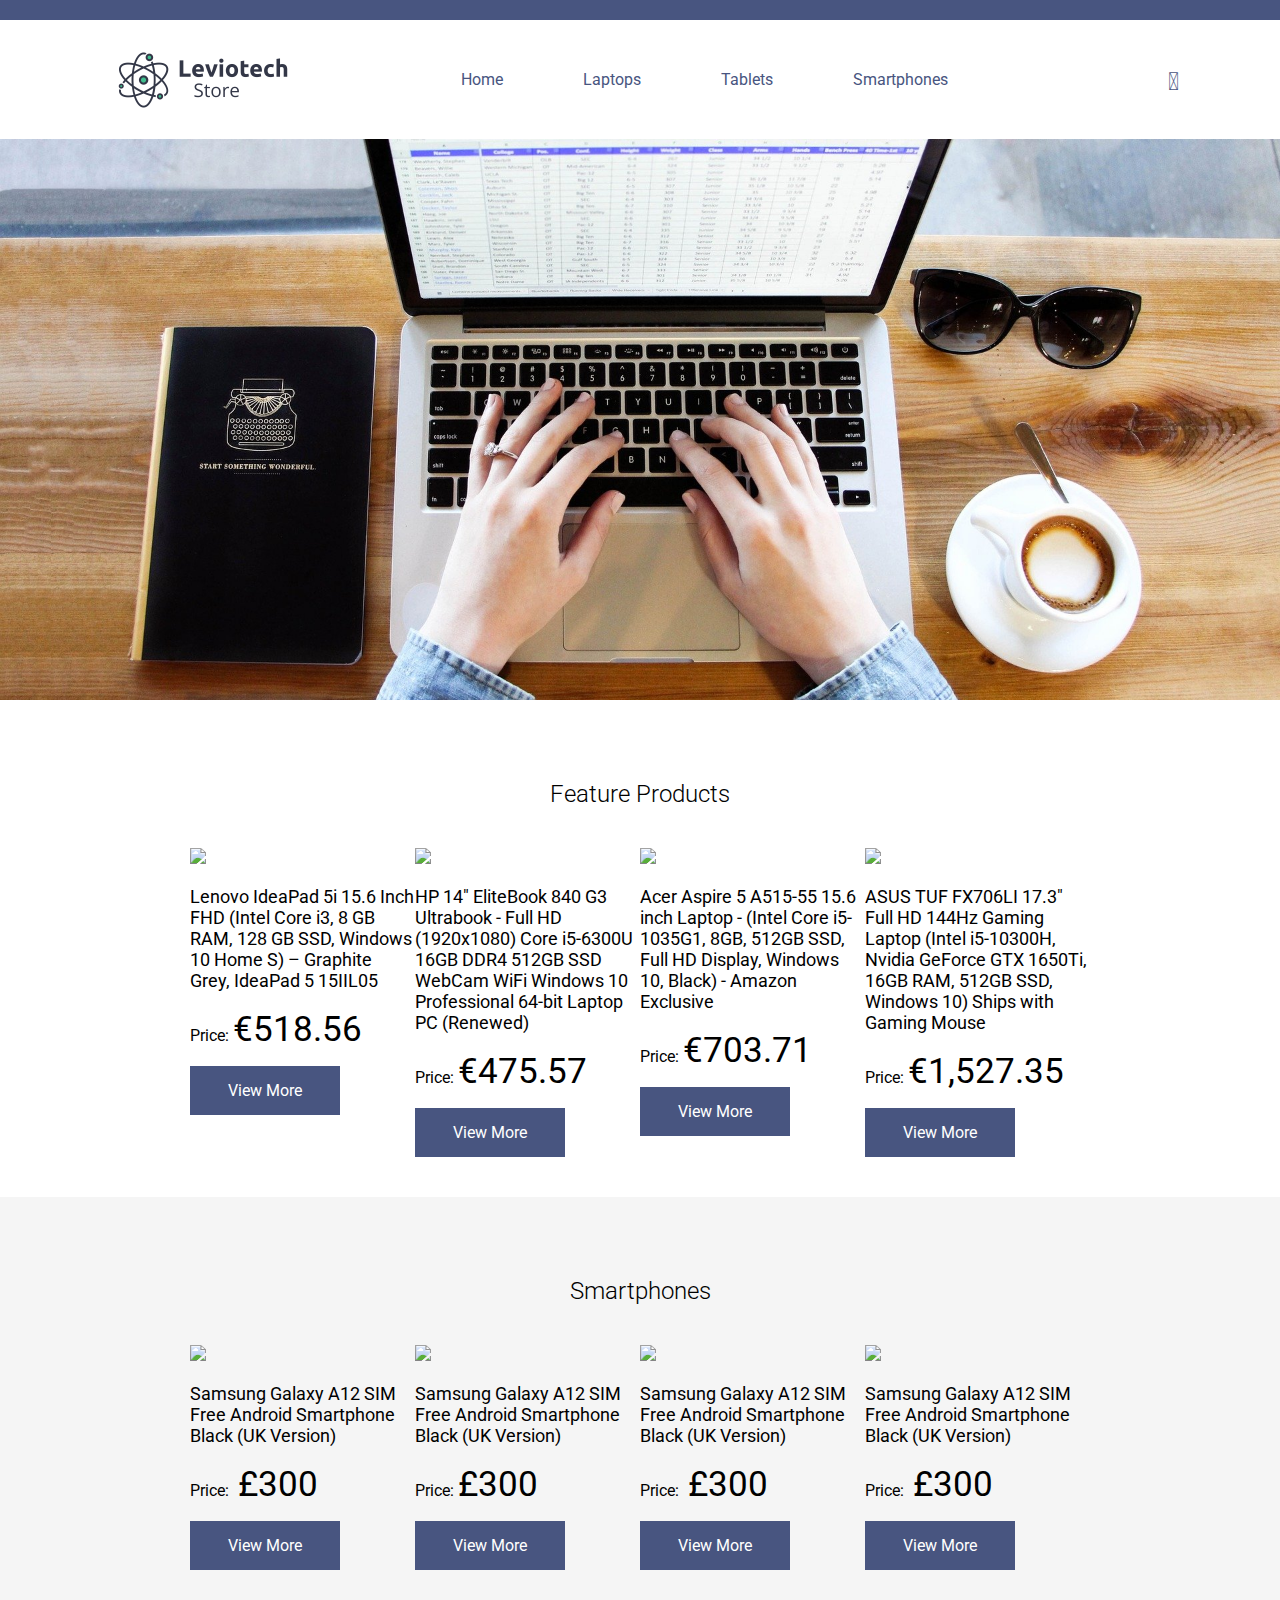
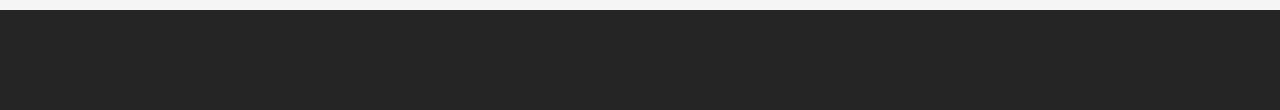
==== index.html @ fbd09bbf "mobile&tablets" ====
<!DOCTYPE html>
<html lang="en">
<head>
    <meta charset="UTF-8">
    <meta http-equiv="X-UA-Compatible" content="IE=edge">
    <meta name="viewport" content="width=device-width, initial-scale=1.0">
    <title>Leviotech Store</title>
    <link rel="stylesheet" href="./assets/css/app.css">
    <link rel="preconnect" href="https://fonts.googleapis.com">
<link rel="preconnect" href="https://fonts.gstatic.com" crossorigin>
<link href="https://fonts.googleapis.com/css2?family=Roboto:ital,wght@0,400;0,700;1,100&display=swap" rel="stylesheet">
<script src="https://kit.fontawesome.com/5a00dc9b71.js" crossorigin="anonymous"></script>

</head>
<body>
    <header>
        <div class="top-bar">

        </div>

        <nav>
            <img src="./assets/imgs/logo.png" alt="">
            <ul class="menu">
                <li><a href="">Home</a></li>
                <li><a href="">Laptops</a></li>
                <li><a href="">Tablets</a></li>
                <li><a href="">Smartphones</a></li>
            </ul>
            <i class="fas fa-cart-plus"></i>
        </nav>

    </header>
    
    <div class="cover-img">

    </div>

    <main>
                                                                                                                                                                                                                                                                                                                                                                                                                                                                                                                                                                                                                                                                                                                                                                                                                                                                                                                                                                                                                                                                                                                                                                                                                                                                                                                                                                                                                                                                                                                                                                                                                                                                                                                                                                                                                                                                                                                                                                                                                                                                                                                                                                                                                                                                                                                                                                                                                                                                                                                                                                                                                                                                                                                                                                                                                                                                                                                                                                                                                                                                                                                                                                                                                                                                                                                                                                                                                                                                                                                                                                                                                                                                                                                                                                                                                                                                                                                                                                                                                                                             
        <section id="feature-products">
            <!-- feature -->
            <h2>Feature Products</h2>
            <div class="products">
                <article class="product">
                    <a href="https://www.amazon.co.uk/Lenovo-IdeaPad-15IIL05-81YK004XUK-i3-1005G1/dp/B088H9DZZX?dchild=1&qid=1635424530&qsid=257-6394743-3891418&refinements=p_n_feature_fifteen_browse-bin%3A8322529031%2Cp_36%3A9708208031%2Cp_89%3ALenovo&rnid=1632651031&s=computers&sr=1-1&sres=B088H9DZZX%2CB08BJC8H66%2CB08N4KXFX7%2CB07DKXHY4V%2CB097TVF7C4%2CB00XW3CNVG%2CB00C9UTNB6%2CB097Q4SGXG%2CB08KWDB1G1%2CB089T6HDQT%2CB088WXTGPV%2CB08BX3JK97%2CB08BRKWQRT%2CB00J2VMXYO%2CB00HUO9HDU%2CB00FSBF71I%2CB00DPERVP0%2CB00CA10JTE%2CB009RGBL1U%2CB009RGBKY8&linkCode=li3&tag=leviotech02-21&linkId=3e8822bf3ef523f28e78a5d23b41347a&language=en_GB&ref_=as_li_ss_il" target="_blank"><img border="0" src="//ws-eu.amazon-adsystem.com/widgets/q?_encoding=UTF8&ASIN=B088H9DZZX&Format=_SL250_&ID=AsinImage&MarketPlace=GB&ServiceVersion=20070822&WS=1&tag=leviotech02-21&language=en_GB" ></a><img src="https://ir-uk.amazon-adsystem.com/e/ir?t=leviotech02-21&language=en_GB&l=li3&o=2&a=B088H9DZZX" width="1" height="1" border="0" alt="" style="border:none !important; margin:0px !important;" />
                    <p class="descr">Lenovo IdeaPad 5i 15.6 Inch FHD (Intel Core i3, 8 GB RAM, 128 GB SSD, Windows 10 Home S) – Graphite Grey, IdeaPad 5 15IIL05</p>
                    <p class="price"> Price: <span>€518.56</span> </p>
                    <a class="btn" href="https://amzn.to/31bTlMz">View More</a>
                </article>
                <article class="product">
                    <a href="https://www.amazon.co.uk/HP-EliteBook-840-G3-Ultrabook/dp/B08DK22VF9?dchild=1&qid=1635426107&refinements=p_n_feature_fifteen_browse-bin%3A8322530031&rnid=8322509031&s=computers&sr=1-26&th=1&linkCode=li3&tag=leviotech02-21&linkId=6b912c2fdcb83c2eff46b3ab0db4214e&language=en_GB&ref_=as_li_ss_il" target="_blank"><img border="0" src="//ws-eu.amazon-adsystem.com/widgets/q?_encoding=UTF8&ASIN=B08DK22VF9&Format=_SL250_&ID=AsinImage&MarketPlace=GB&ServiceVersion=20070822&WS=1&tag=leviotech02-21&language=en_GB" ></a><img src="https://ir-uk.amazon-adsystem.com/e/ir?t=leviotech02-21&language=en_GB&l=li3&o=2&a=B08DK22VF9" width="1" height="1" border="0" alt="" style="border:none !important; margin:0px !important;" />
                    <p class="descr">HP 14" EliteBook 840 G3 Ultrabook - Full HD (1920x1080) Core i5-6300U 16GB DDR4 512GB SSD WebCam WiFi Windows 10 Professional 64-bit Laptop PC (Renewed)</p>
                    <p class="price"> Price: <span>€475.57</span> </p>
                    <a class="btn" href="https://amzn.to/3BzCik9">View More</a>
                </article>
                <article class="product">
                    <a href="https://www.amazon.co.uk/Acer-Aspire-A515-55-15-6-Laptop/dp/B097F477YF?dchild=1&qid=1635426629&qsid=257-6394743-3891418&refinements=p_n_feature_fifteen_browse-bin%3A8322530031%2Cp_89%3AAcer&rnid=1632651031&s=computers&sr=1-1&sres=B097F477YF%2CB08NCFJPFQ%2CB08WQ2FP1Y%2CB097F51Z7B%2CB08ND412C6%2CB08NCKXFRY%2CB08NCVJ3GW%2CB08WPK5VHG%2CB097F3J6TQ%2CB097F4PVT6%2CB097F54FFJ%2CB082R8HRGB%2CB089BJZ8T4%2CB089BH3J5R%2CB08NCM4GP9%2CB08NCKYDSR%2CB097F3H7DJ%2CB089BPTN87%2CB089BN7HVW%2CB07S49JZXR&th=1&linkCode=li3&tag=leviotech02-21&linkId=cb046149440493c671485262fe43f989&language=en_GB&ref_=as_li_ss_il" target="_blank"><img border="0" src="//ws-eu.amazon-adsystem.com/widgets/q?_encoding=UTF8&ASIN=B097F477YF&Format=_SL250_&ID=AsinImage&MarketPlace=GB&ServiceVersion=20070822&WS=1&tag=leviotech02-21&language=en_GB" ></a><img src="https://ir-uk.amazon-adsystem.com/e/ir?t=leviotech02-21&language=en_GB&l=li3&o=2&a=B097F477YF" width="1" height="1" border="0" alt="" style="border:none !important; margin:0px !important;" />
                    <p class="descr">Acer Aspire 5 A515-55 15.6 inch Laptop - (Intel Core i5-1035G1, 8GB, 512GB SSD, Full HD Display, Windows 10, Black) - Amazon Exclusive</p>
                    <p class="price">Price: <span>€703.71</span> </p>
                    <a class="btn" href="https://amzn.to/3nBc63l">View More</a>
                </article>
                <article class="product">
                    <a href="https://www.amazon.co.uk/ASUS-FX706LI-i5-10300H-GeForce-Windows/dp/B09CL95WPX?dchild=1&qid=1635427605&qsid=257-6394743-3891418&refinements=p_89%3AASUS%2Cp_n_feature_fifteen_browse-bin%3A8322530031&rnid=8322509031&s=computers&sr=1-5&sres=B08HRXY2T2%2CB07S1XTLB5%2CB08C55RKS2%2CB08BX9XPKS%2CB09CL95WPX%2CB086QZSLDH%2CB08CVTLY1L%2CB07TZSJHL1%2CB08CNMQ1C9%2CB087M2NH2J%2CB08CRC1RVG%2CB08M3MV183%2CB07XC23Z9S%2CB08LQN62TB%2CB089LNKQ6G%2CB0989Y2GY2%2CB096MP288C%2CB096MT8N2Q%2CB086TC8GN7%2CB005XGZ17I&th=1&linkCode=li3&tag=leviotech02-21&linkId=8ad304b44efb95915a6413edc2cd5e54&language=en_GB&ref_=as_li_ss_il" target="_blank"><img border="0" src="//ws-eu.amazon-adsystem.com/widgets/q?_encoding=UTF8&ASIN=B09CL95WPX&Format=_SL250_&ID=AsinImage&MarketPlace=GB&ServiceVersion=20070822&WS=1&tag=leviotech02-21&language=en_GB" ></a><img src="https://ir-uk.amazon-adsystem.com/e/ir?t=leviotech02-21&language=en_GB&l=li3&o=2&a=B09CL95WPX" width="1" height="1" border="0" alt="" style="border:none !important; margin:0px !important;" />
                    <p class="descr">ASUS TUF FX706LI 17.3" Full HD 144Hz Gaming Laptop (Intel i5-10300H, Nvidia GeForce GTX 1650Ti, 16GB RAM, 512GB SSD, Windows 10) Ships with Gaming Mouse</p>
                    <p class="price"> Price: <span>€1,527.35</span> </p>
                    <a class="btn" href="https://amzn.to/3blW5bQ">View More</a>
                </article>
            </div>
            <!-- <a class="view-more" href="">View All</a> -->
        </section>

        <section id="deals">
            <h2>Smartphones</h2>
            <div class="products">
                <div class="product">                
                    <a href="https://www.amazon.co.uk/Samsung-Galaxy-Android-Smartphone-Version/dp/B08QVFKT1R?dchild=1&qid=1635411475&qsid=257-6394743-3891418&refinements=p_89%3ASamsung&rnid=1632651031&s=telephone&sr=1-1&sres=B08QVFKT1R%2CB08SMS5WMZ%2CB0984V4GCQ%2CB08QNCPQR5%2CB097NGJH9L%2CB08Q8JXS17%2CB08QNG1KN5%2CB08Q8KKQ6H%2CB0987D4B3S%2CB08Q8HBN9S%2CB08BVYL45S%2CB08TF7VKR1%2CB0987CXSZZ%2CB08TCF4VQN%2CB08TCDK8Y2%2CB09844PRNC%2CB097NK6KP4%2CB095X9DGJ5%2CB08PPTGF2H%2CB08TCGQJSK&th=1&linkCode=li3&tag=leviotech02-21&linkId=fd56569fd3249310f31049b619dfaeb8&language=en_GB&ref_=as_li_ss_il" target="_blank"><img border="0" src="//ws-eu.amazon-adsystem.com/widgets/q?_encoding=UTF8&ASIN=B08QVFKT1R&Format=_SL250_&ID=AsinImage&MarketPlace=GB&ServiceVersion=20070822&WS=1&tag=leviotech02-21&language=en_GB" ></a><img src="https://ir-uk.amazon-adsystem.com/e/ir?t=leviotech02-21&language=en_GB&l=li3&o=2&a=B08QVFKT1R" width="1" height="1" border="0" alt="" style="border:none !important; margin:0px !important;" />
                    <p class="descr">Samsung Galaxy A12 SIM Free Android Smartphone Black (UK Version)</p>
                    <p class="price"> Price:<span> £300</span> </p>
                    <a class="btn" href="https://amzn.to/3w5HY4h">View More</a>
                </div>

                <div class="product">                
                    <a href="https://www.amazon.co.uk/Samsung-Galaxy-Android-Smartphone-Version/dp/B08QVFKT1R?dchild=1&qid=1635411475&qsid=257-6394743-3891418&refinements=p_89%3ASamsung&rnid=1632651031&s=telephone&sr=1-1&sres=B08QVFKT1R%2CB08SMS5WMZ%2CB0984V4GCQ%2CB08QNCPQR5%2CB097NGJH9L%2CB08Q8JXS17%2CB08QNG1KN5%2CB08Q8KKQ6H%2CB0987D4B3S%2CB08Q8HBN9S%2CB08BVYL45S%2CB08TF7VKR1%2CB0987CXSZZ%2CB08TCF4VQN%2CB08TCDK8Y2%2CB09844PRNC%2CB097NK6KP4%2CB095X9DGJ5%2CB08PPTGF2H%2CB08TCGQJSK&th=1&linkCode=li3&tag=leviotech02-21&linkId=fd56569fd3249310f31049b619dfaeb8&language=en_GB&ref_=as_li_ss_il" target="_blank"><img border="0" src="//ws-eu.amazon-adsystem.com/widgets/q?_encoding=UTF8&ASIN=B08QVFKT1R&Format=_SL250_&ID=AsinImage&MarketPlace=GB&ServiceVersion=20070822&WS=1&tag=leviotech02-21&language=en_GB" ></a><img src="https://ir-uk.amazon-adsystem.com/e/ir?t=leviotech02-21&language=en_GB&l=li3&o=2&a=B08QVFKT1R" width="1" height="1" border="0" alt="" style="border:none !important; margin:0px !important;" />
                    <p class="descr">Samsung Galaxy A12 SIM Free Android Smartphone Black (UK Version)</p>
                    <p class="price"> Price: <span> £300</span> </p>
                    <a  class="btn"href="https://amzn.to/3w5HY4h">View More</a>
                </div>

                <div class="product">                
                    <a href="https://www.amazon.co.uk/Samsung-Galaxy-Android-Smartphone-Version/dp/B08QVFKT1R?dchild=1&qid=1635411475&qsid=257-6394743-3891418&refinements=p_89%3ASamsung&rnid=1632651031&s=telephone&sr=1-1&sres=B08QVFKT1R%2CB08SMS5WMZ%2CB0984V4GCQ%2CB08QNCPQR5%2CB097NGJH9L%2CB08Q8JXS17%2CB08QNG1KN5%2CB08Q8KKQ6H%2CB0987D4B3S%2CB08Q8HBN9S%2CB08BVYL45S%2CB08TF7VKR1%2CB0987CXSZZ%2CB08TCF4VQN%2CB08TCDK8Y2%2CB09844PRNC%2CB097NK6KP4%2CB095X9DGJ5%2CB08PPTGF2H%2CB08TCGQJSK&th=1&linkCode=li3&tag=leviotech02-21&linkId=fd56569fd3249310f31049b619dfaeb8&language=en_GB&ref_=as_li_ss_il" target="_blank"><img border="0" src="//ws-eu.amazon-adsystem.com/widgets/q?_encoding=UTF8&ASIN=B08QVFKT1R&Format=_SL250_&ID=AsinImage&MarketPlace=GB&ServiceVersion=20070822&WS=1&tag=leviotech02-21&language=en_GB" ></a><img src="https://ir-uk.amazon-adsystem.com/e/ir?t=leviotech02-21&language=en_GB&l=li3&o=2&a=B08QVFKT1R" width="1" height="1" border="0" alt="" style="border:none !important; margin:0px !important;" />
                    <p class="descr">Samsung Galaxy A12 SIM Free Android Smartphone Black (UK Version)</p>
                    <p class="price">Price:<span> £300</span> </p>
                    <a class="btn" href="https://amzn.to/3w5HY4h">View More</a>
                </div>

                <div class="product">                
                    <a href="https://www.amazon.co.uk/Samsung-Galaxy-Android-Smartphone-Version/dp/B08QVFKT1R?dchild=1&qid=1635411475&qsid=257-6394743-3891418&refinements=p_89%3ASamsung&rnid=1632651031&s=telephone&sr=1-1&sres=B08QVFKT1R%2CB08SMS5WMZ%2CB0984V4GCQ%2CB08QNCPQR5%2CB097NGJH9L%2CB08Q8JXS17%2CB08QNG1KN5%2CB08Q8KKQ6H%2CB0987D4B3S%2CB08Q8HBN9S%2CB08BVYL45S%2CB08TF7VKR1%2CB0987CXSZZ%2CB08TCF4VQN%2CB08TCDK8Y2%2CB09844PRNC%2CB097NK6KP4%2CB095X9DGJ5%2CB08PPTGF2H%2CB08TCGQJSK&th=1&linkCode=li3&tag=leviotech02-21&linkId=fd56569fd3249310f31049b619dfaeb8&language=en_GB&ref_=as_li_ss_il" target="_blank"><img border="0" src="//ws-eu.amazon-adsystem.com/widgets/q?_encoding=UTF8&ASIN=B08QVFKT1R&Format=_SL250_&ID=AsinImage&MarketPlace=GB&ServiceVersion=20070822&WS=1&tag=leviotech02-21&language=en_GB" ></a><img src="https://ir-uk.amazon-adsystem.com/e/ir?t=leviotech02-21&language=en_GB&l=li3&o=2&a=B08QVFKT1R" width="1" height="1" border="0" alt="" style="border:none !important; margin:0px !important;" />
                    <p class="descr">Samsung Galaxy A12 SIM Free Android Smartphone Black (UK Version)</p>
                    <p class="price">Price:<span> £300</span> </p>
                    <a class="btn" href="https://amzn.to/3w5HY4h">View More</a>
                </div>
            </div>
            
        </section>
          
    </main>

    <footer>

    </footer>
    
</body>
</html>
---- assets/css/app.css ----
* {
  box-sizing: border-box; }

body,
html {
  padding: 0;
  margin: 0;
  font-family: "Roboto", sans-serif; }

header {
  position: fixed;
  background-color: white;
  width: 100%;
  z-index: 1; }

section {
  padding: 40px; }

.top-bar {
  height: 20px;
  background-color: #485580; }

nav {
  display: flex; }
  nav img {
    padding: 30px 0 30px 100px; }

nav .menu {
  display: flex;
  margin-top: 50px;
  width: 60%;
  justify-content: center; }
  nav .menu li {
    list-style: none; }
  nav .menu li a {
    padding: 10px;
    text-decoration: none;
    text-align: center;
    margin: 30px;
    color: #485580; }

.fa-cart-plus:before {
  content: "\f217";
  font-size: 25px;
  position: relative;
  top: 47px;
  left: 100px;
  color: #485580; }

footer {
  background-color: #252525;
  height: 100px; }

.cover-img {
  background-image: url(../imgs/cover.jpg);
  height: 700px;
  background-size: cover;
  background-repeat: no-repeat; }

main {
  width: 100% !important; }
  main h2 {
    font-weight: 300;
    text-align: center;
    padding: 20px; }
  main .products {
    display: flex;
    justify-content: space-between;
    width: 75%;
    margin: 0 auto; }
    main .products .product {
      width: 300px; }
      main .products .product .descr {
        font-size: large; }
      main .products .product .price span {
        font-size: 35px; }
    main .products .btn {
      background-color: #485580;
      color: white;
      padding: 15px;
      width: 150px;
      display: inline-block;
      text-align: center;
      text-decoration: none; }
  main #feature-products h2 {
    text-align: center; }
  main #deals {
    background-color: whitesmoke; }

/*# sourceMappingURL=app.css.map */
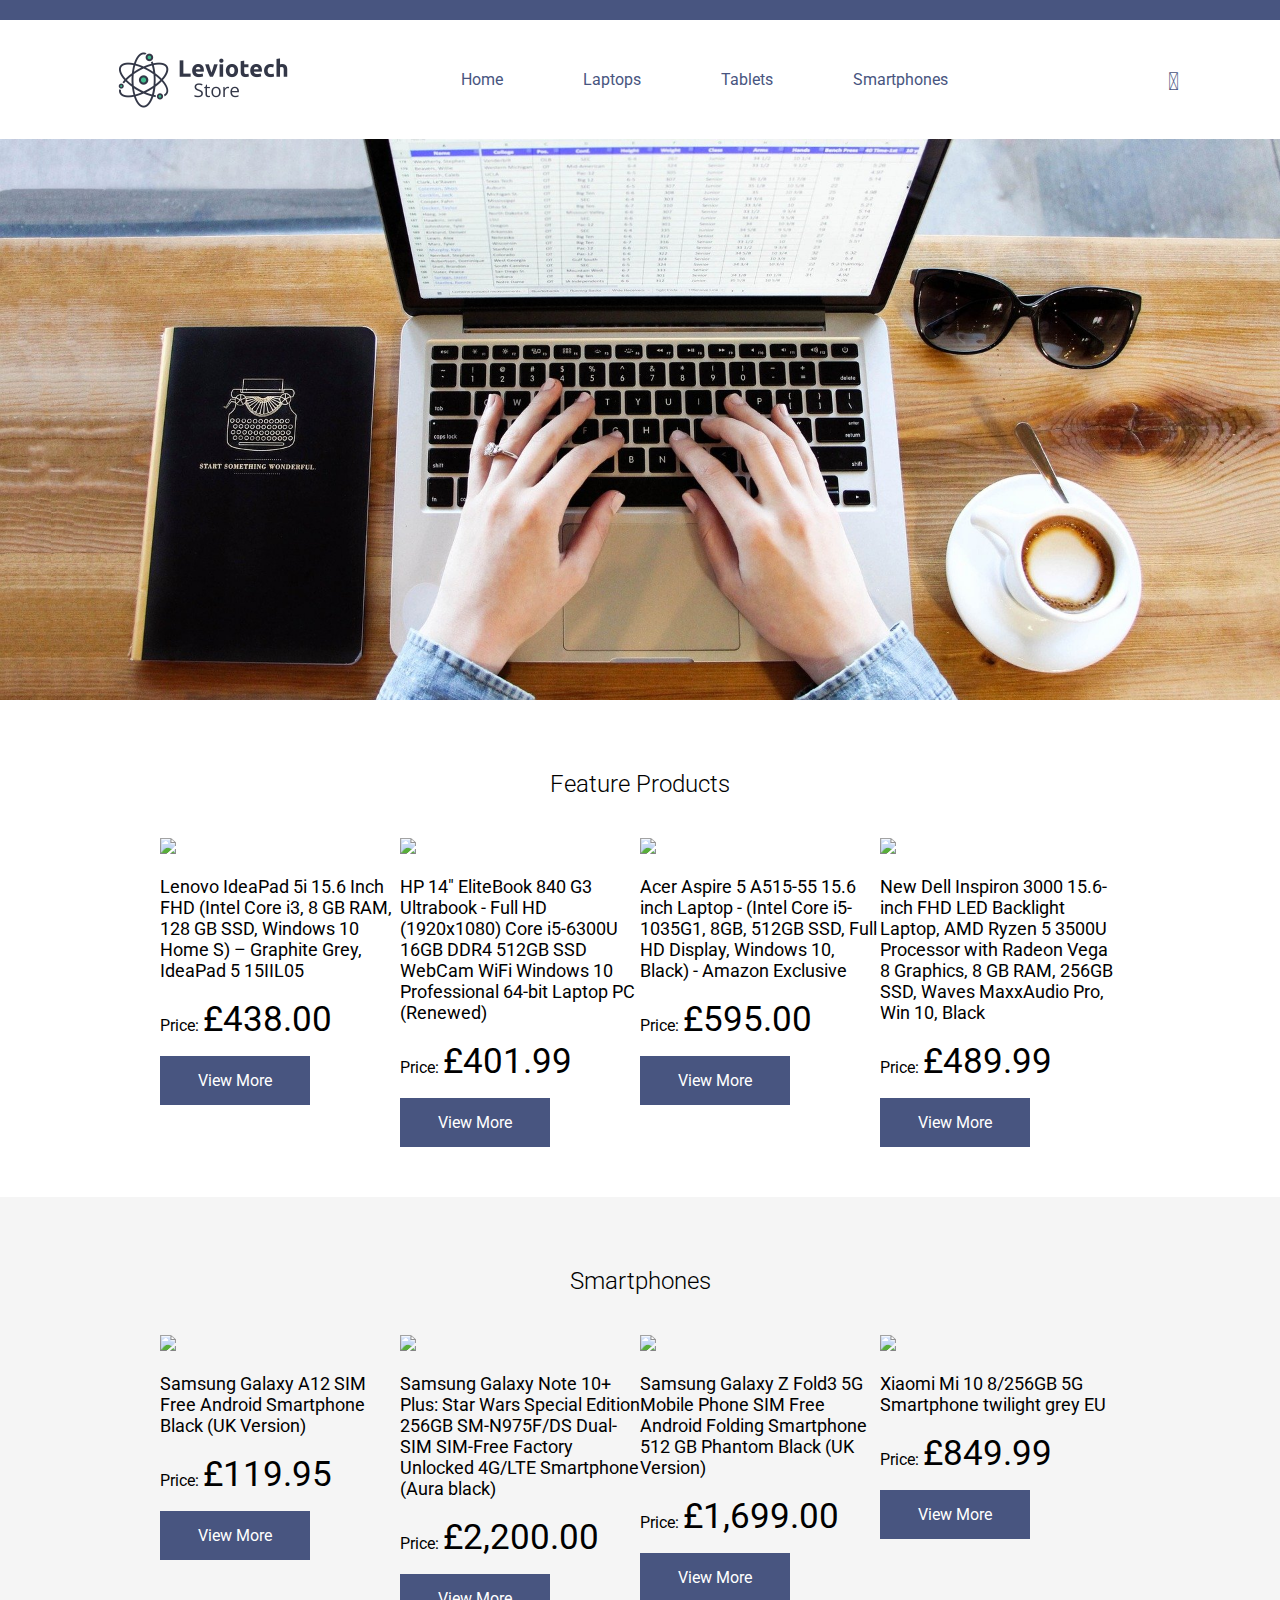
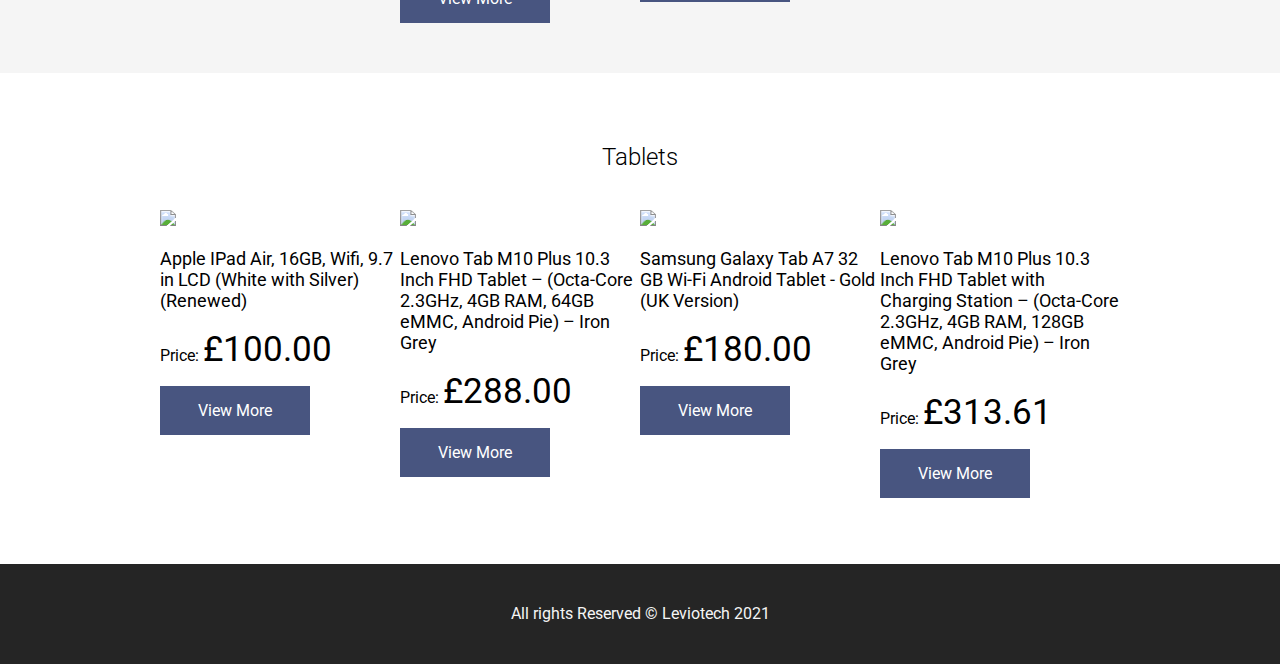
==== commit 9ad7f36f: "homepage" ====
--- a/index.html
+++ b/index.html
@@ -44,60 +44,94 @@
                 <article class="product">
                     <a href="https://www.amazon.co.uk/Lenovo-IdeaPad-15IIL05-81YK004XUK-i3-1005G1/dp/B088H9DZZX?dchild=1&qid=1635424530&qsid=257-6394743-3891418&refinements=p_n_feature_fifteen_browse-bin%3A8322529031%2Cp_36%3A9708208031%2Cp_89%3ALenovo&rnid=1632651031&s=computers&sr=1-1&sres=B088H9DZZX%2CB08BJC8H66%2CB08N4KXFX7%2CB07DKXHY4V%2CB097TVF7C4%2CB00XW3CNVG%2CB00C9UTNB6%2CB097Q4SGXG%2CB08KWDB1G1%2CB089T6HDQT%2CB088WXTGPV%2CB08BX3JK97%2CB08BRKWQRT%2CB00J2VMXYO%2CB00HUO9HDU%2CB00FSBF71I%2CB00DPERVP0%2CB00CA10JTE%2CB009RGBL1U%2CB009RGBKY8&linkCode=li3&tag=leviotech02-21&linkId=3e8822bf3ef523f28e78a5d23b41347a&language=en_GB&ref_=as_li_ss_il" target="_blank"><img border="0" src="//ws-eu.amazon-adsystem.com/widgets/q?_encoding=UTF8&ASIN=B088H9DZZX&Format=_SL250_&ID=AsinImage&MarketPlace=GB&ServiceVersion=20070822&WS=1&tag=leviotech02-21&language=en_GB" ></a><img src="https://ir-uk.amazon-adsystem.com/e/ir?t=leviotech02-21&language=en_GB&l=li3&o=2&a=B088H9DZZX" width="1" height="1" border="0" alt="" style="border:none !important; margin:0px !important;" />
                     <p class="descr">Lenovo IdeaPad 5i 15.6 Inch FHD (Intel Core i3, 8 GB RAM, 128 GB SSD, Windows 10 Home S) – Graphite Grey, IdeaPad 5 15IIL05</p>
-                    <p class="price"> Price: <span>€518.56</span> </p>
+                    <p class="price"> Price: <span>£438.00</span> </p>
                     <a class="btn" href="https://amzn.to/31bTlMz">View More</a>
                 </article>
                 <article class="product">
                     <a href="https://www.amazon.co.uk/HP-EliteBook-840-G3-Ultrabook/dp/B08DK22VF9?dchild=1&qid=1635426107&refinements=p_n_feature_fifteen_browse-bin%3A8322530031&rnid=8322509031&s=computers&sr=1-26&th=1&linkCode=li3&tag=leviotech02-21&linkId=6b912c2fdcb83c2eff46b3ab0db4214e&language=en_GB&ref_=as_li_ss_il" target="_blank"><img border="0" src="//ws-eu.amazon-adsystem.com/widgets/q?_encoding=UTF8&ASIN=B08DK22VF9&Format=_SL250_&ID=AsinImage&MarketPlace=GB&ServiceVersion=20070822&WS=1&tag=leviotech02-21&language=en_GB" ></a><img src="https://ir-uk.amazon-adsystem.com/e/ir?t=leviotech02-21&language=en_GB&l=li3&o=2&a=B08DK22VF9" width="1" height="1" border="0" alt="" style="border:none !important; margin:0px !important;" />
                     <p class="descr">HP 14" EliteBook 840 G3 Ultrabook - Full HD (1920x1080) Core i5-6300U 16GB DDR4 512GB SSD WebCam WiFi Windows 10 Professional 64-bit Laptop PC (Renewed)</p>
-                    <p class="price"> Price: <span>€475.57</span> </p>
+                    <p class="price"> Price: <span>£401.99</span> </p>
                     <a class="btn" href="https://amzn.to/3BzCik9">View More</a>
                 </article>
                 <article class="product">
                     <a href="https://www.amazon.co.uk/Acer-Aspire-A515-55-15-6-Laptop/dp/B097F477YF?dchild=1&qid=1635426629&qsid=257-6394743-3891418&refinements=p_n_feature_fifteen_browse-bin%3A8322530031%2Cp_89%3AAcer&rnid=1632651031&s=computers&sr=1-1&sres=B097F477YF%2CB08NCFJPFQ%2CB08WQ2FP1Y%2CB097F51Z7B%2CB08ND412C6%2CB08NCKXFRY%2CB08NCVJ3GW%2CB08WPK5VHG%2CB097F3J6TQ%2CB097F4PVT6%2CB097F54FFJ%2CB082R8HRGB%2CB089BJZ8T4%2CB089BH3J5R%2CB08NCM4GP9%2CB08NCKYDSR%2CB097F3H7DJ%2CB089BPTN87%2CB089BN7HVW%2CB07S49JZXR&th=1&linkCode=li3&tag=leviotech02-21&linkId=cb046149440493c671485262fe43f989&language=en_GB&ref_=as_li_ss_il" target="_blank"><img border="0" src="//ws-eu.amazon-adsystem.com/widgets/q?_encoding=UTF8&ASIN=B097F477YF&Format=_SL250_&ID=AsinImage&MarketPlace=GB&ServiceVersion=20070822&WS=1&tag=leviotech02-21&language=en_GB" ></a><img src="https://ir-uk.amazon-adsystem.com/e/ir?t=leviotech02-21&language=en_GB&l=li3&o=2&a=B097F477YF" width="1" height="1" border="0" alt="" style="border:none !important; margin:0px !important;" />
                     <p class="descr">Acer Aspire 5 A515-55 15.6 inch Laptop - (Intel Core i5-1035G1, 8GB, 512GB SSD, Full HD Display, Windows 10, Black) - Amazon Exclusive</p>
-                    <p class="price">Price: <span>€703.71</span> </p>
+                    <p class="price">Price: <span>£595.00</span> </p>
                     <a class="btn" href="https://amzn.to/3nBc63l">View More</a>
                 </article>
                 <article class="product">
-                    <a href="https://www.amazon.co.uk/ASUS-FX706LI-i5-10300H-GeForce-Windows/dp/B09CL95WPX?dchild=1&qid=1635427605&qsid=257-6394743-3891418&refinements=p_89%3AASUS%2Cp_n_feature_fifteen_browse-bin%3A8322530031&rnid=8322509031&s=computers&sr=1-5&sres=B08HRXY2T2%2CB07S1XTLB5%2CB08C55RKS2%2CB08BX9XPKS%2CB09CL95WPX%2CB086QZSLDH%2CB08CVTLY1L%2CB07TZSJHL1%2CB08CNMQ1C9%2CB087M2NH2J%2CB08CRC1RVG%2CB08M3MV183%2CB07XC23Z9S%2CB08LQN62TB%2CB089LNKQ6G%2CB0989Y2GY2%2CB096MP288C%2CB096MT8N2Q%2CB086TC8GN7%2CB005XGZ17I&th=1&linkCode=li3&tag=leviotech02-21&linkId=8ad304b44efb95915a6413edc2cd5e54&language=en_GB&ref_=as_li_ss_il" target="_blank"><img border="0" src="//ws-eu.amazon-adsystem.com/widgets/q?_encoding=UTF8&ASIN=B09CL95WPX&Format=_SL250_&ID=AsinImage&MarketPlace=GB&ServiceVersion=20070822&WS=1&tag=leviotech02-21&language=en_GB" ></a><img src="https://ir-uk.amazon-adsystem.com/e/ir?t=leviotech02-21&language=en_GB&l=li3&o=2&a=B09CL95WPX" width="1" height="1" border="0" alt="" style="border:none !important; margin:0px !important;" />
-                    <p class="descr">ASUS TUF FX706LI 17.3" Full HD 144Hz Gaming Laptop (Intel i5-10300H, Nvidia GeForce GTX 1650Ti, 16GB RAM, 512GB SSD, Windows 10) Ships with Gaming Mouse</p>
-                    <p class="price"> Price: <span>€1,527.35</span> </p>
-                    <a class="btn" href="https://amzn.to/3blW5bQ">View More</a>
+                    <a href="https://www.amazon.co.uk/Dell-Inspiron-15-6-inch-Backlight-Processor/dp/B08NQ1VX6Z?dchild=1&pd_rd_r=c003c40c-f575-4c1a-a524-27c1e2746652&pd_rd_w=8Hytw&pd_rd_wg=zTTKI&pf_rd_p=6148cfef-4466-4d6b-bb0d-b7c594ccc8b6&pf_rd_r=4VWVGX1EE9XZBVC4SH1G&qid=1635596470&qsid=259-1157246-2057669&refinements=p_n_style_browse-bin%3A182753031&rnid=419152031&s=computers&sr=1-3&sres=B08XB51Q9Z%2CB08CKXSM6J%2CB08NQ1VX6Z%2CB096MM9KZ6%2CB08Q3XHP3M%2CB08BWWG5F4%2CB08XBRD4C2%2CB07MVWCJLH%2CB0983J8R59%2CB08XQPHW54%2CB08CKY75YX%2CB08Q3X3W3P%2CB08CNCRGPX%2CB08R8VLBJ8%2CB08CR4MLGG%2CB08PMNSXR1%2CB08Q3SZWVF%2CB097F477YF%2CB096KWL9QC%2CB0983KFCMB&linkCode=li3&tag=leviotech02-21&linkId=d72560d1c7b4e00e3d672776adcf848a&language=en_GB&ref_=as_li_ss_il" target="_blank"><img border="0" src="//ws-eu.amazon-adsystem.com/widgets/q?_encoding=UTF8&ASIN=B08NQ1VX6Z&Format=_SL250_&ID=AsinImage&MarketPlace=GB&ServiceVersion=20070822&WS=1&tag=leviotech02-21&language=en_GB" ></a><img src="https://ir-uk.amazon-adsystem.com/e/ir?t=leviotech02-21&language=en_GB&l=li3&o=2&a=B08NQ1VX6Z" width="1" height="1" border="0" alt="" style="border:none !important; margin:0px !important;" />
+                    <p class="descr">New Dell Inspiron 3000 15.6-inch FHD LED Backlight Laptop, AMD Ryzen 5 3500U Processor with Radeon Vega 8 Graphics, 8 GB RAM, 256GB SSD, Waves MaxxAudio Pro, Win 10, Black</p>
+                    <p class="price"> Price: <span>£489.99</span> </p>
+                    <a class="btn" href="https://amzn.to/3w0Mocv">View More</a>
                 </article>
             </div>
             <!-- <a class="view-more" href="">View All</a> -->
         </section>
 
-        <section id="deals">
+        <section id="smartphones">
             <h2>Smartphones</h2>
             <div class="products">
                 <div class="product">                
                     <a href="https://www.amazon.co.uk/Samsung-Galaxy-Android-Smartphone-Version/dp/B08QVFKT1R?dchild=1&qid=1635411475&qsid=257-6394743-3891418&refinements=p_89%3ASamsung&rnid=1632651031&s=telephone&sr=1-1&sres=B08QVFKT1R%2CB08SMS5WMZ%2CB0984V4GCQ%2CB08QNCPQR5%2CB097NGJH9L%2CB08Q8JXS17%2CB08QNG1KN5%2CB08Q8KKQ6H%2CB0987D4B3S%2CB08Q8HBN9S%2CB08BVYL45S%2CB08TF7VKR1%2CB0987CXSZZ%2CB08TCF4VQN%2CB08TCDK8Y2%2CB09844PRNC%2CB097NK6KP4%2CB095X9DGJ5%2CB08PPTGF2H%2CB08TCGQJSK&th=1&linkCode=li3&tag=leviotech02-21&linkId=fd56569fd3249310f31049b619dfaeb8&language=en_GB&ref_=as_li_ss_il" target="_blank"><img border="0" src="//ws-eu.amazon-adsystem.com/widgets/q?_encoding=UTF8&ASIN=B08QVFKT1R&Format=_SL250_&ID=AsinImage&MarketPlace=GB&ServiceVersion=20070822&WS=1&tag=leviotech02-21&language=en_GB" ></a><img src="https://ir-uk.amazon-adsystem.com/e/ir?t=leviotech02-21&language=en_GB&l=li3&o=2&a=B08QVFKT1R" width="1" height="1" border="0" alt="" style="border:none !important; margin:0px !important;" />
                     <p class="descr">Samsung Galaxy A12 SIM Free Android Smartphone Black (UK Version)</p>
-                    <p class="price"> Price:<span> £300</span> </p>
+                    <p class="price"> Price: <span>£119.95</span> </p>
                     <a class="btn" href="https://amzn.to/3w5HY4h">View More</a>
                 </div>
 
                 <div class="product">                
-                    <a href="https://www.amazon.co.uk/Samsung-Galaxy-Android-Smartphone-Version/dp/B08QVFKT1R?dchild=1&qid=1635411475&qsid=257-6394743-3891418&refinements=p_89%3ASamsung&rnid=1632651031&s=telephone&sr=1-1&sres=B08QVFKT1R%2CB08SMS5WMZ%2CB0984V4GCQ%2CB08QNCPQR5%2CB097NGJH9L%2CB08Q8JXS17%2CB08QNG1KN5%2CB08Q8KKQ6H%2CB0987D4B3S%2CB08Q8HBN9S%2CB08BVYL45S%2CB08TF7VKR1%2CB0987CXSZZ%2CB08TCF4VQN%2CB08TCDK8Y2%2CB09844PRNC%2CB097NK6KP4%2CB095X9DGJ5%2CB08PPTGF2H%2CB08TCGQJSK&th=1&linkCode=li3&tag=leviotech02-21&linkId=fd56569fd3249310f31049b619dfaeb8&language=en_GB&ref_=as_li_ss_il" target="_blank"><img border="0" src="//ws-eu.amazon-adsystem.com/widgets/q?_encoding=UTF8&ASIN=B08QVFKT1R&Format=_SL250_&ID=AsinImage&MarketPlace=GB&ServiceVersion=20070822&WS=1&tag=leviotech02-21&language=en_GB" ></a><img src="https://ir-uk.amazon-adsystem.com/e/ir?t=leviotech02-21&language=en_GB&l=li3&o=2&a=B08QVFKT1R" width="1" height="1" border="0" alt="" style="border:none !important; margin:0px !important;" />
-                    <p class="descr">Samsung Galaxy A12 SIM Free Android Smartphone Black (UK Version)</p>
-                    <p class="price"> Price: <span> £300</span> </p>
-                    <a  class="btn"href="https://amzn.to/3w5HY4h">View More</a>
+                    <a href="https://www.amazon.co.uk/Samsung-Galaxy-Note-Plus-Smartphone/dp/B082P2Y873?dchild=1&keywords=smartphone&qid=1635603359&qsid=259-1157246-2057669&sr=8-4&sres=B07KW9HNH2%2CB08C7RF8KT%2CB08BCR1SMN%2CB082P2Y873%2CB08DJ7SXDQ%2CB097J3T97J%2CB097TPTQBY%2CB08BJCPC3T%2CB089X4SKQM%2CB088C4T19P%2CB0789MN114%2CB01KXH2OS0%2CB08QN9217H%2CB08FTC49BV%2CB08R94JFH9%2CB08R94ZML2&srpt=CELLULAR_PHONE&linkCode=li3&tag=leviotech02-21&linkId=5764f943985a5f55eb471a79accb114b&language=en_GB&ref_=as_li_ss_il" target="_blank"><img border="0" src="//ws-eu.amazon-adsystem.com/widgets/q?_encoding=UTF8&ASIN=B082P2Y873&Format=_SL250_&ID=AsinImage&MarketPlace=GB&ServiceVersion=20070822&WS=1&tag=leviotech02-21&language=en_GB" ></a><img src="https://ir-uk.amazon-adsystem.com/e/ir?t=leviotech02-21&language=en_GB&l=li3&o=2&a=B082P2Y873" width="1" height="1" border="0" alt="" style="border:none !important; margin:0px !important;" />
+                    <p class="descr">Samsung Galaxy Note 10+ Plus: Star Wars Special Edition 256GB SM-N975F/DS Dual-SIM SIM-Free Factory Unlocked 4G/LTE Smartphone (Aura black)</p>
+                    <p class="price"> Price: <span>£2,200.00</span> </p>
+                    <a  class="btn"href="https://amzn.to/3vYHaxO">View More</a>
                 </div>
 
                 <div class="product">                
-                    <a href="https://www.amazon.co.uk/Samsung-Galaxy-Android-Smartphone-Version/dp/B08QVFKT1R?dchild=1&qid=1635411475&qsid=257-6394743-3891418&refinements=p_89%3ASamsung&rnid=1632651031&s=telephone&sr=1-1&sres=B08QVFKT1R%2CB08SMS5WMZ%2CB0984V4GCQ%2CB08QNCPQR5%2CB097NGJH9L%2CB08Q8JXS17%2CB08QNG1KN5%2CB08Q8KKQ6H%2CB0987D4B3S%2CB08Q8HBN9S%2CB08BVYL45S%2CB08TF7VKR1%2CB0987CXSZZ%2CB08TCF4VQN%2CB08TCDK8Y2%2CB09844PRNC%2CB097NK6KP4%2CB095X9DGJ5%2CB08PPTGF2H%2CB08TCGQJSK&th=1&linkCode=li3&tag=leviotech02-21&linkId=fd56569fd3249310f31049b619dfaeb8&language=en_GB&ref_=as_li_ss_il" target="_blank"><img border="0" src="//ws-eu.amazon-adsystem.com/widgets/q?_encoding=UTF8&ASIN=B08QVFKT1R&Format=_SL250_&ID=AsinImage&MarketPlace=GB&ServiceVersion=20070822&WS=1&tag=leviotech02-21&language=en_GB" ></a><img src="https://ir-uk.amazon-adsystem.com/e/ir?t=leviotech02-21&language=en_GB&l=li3&o=2&a=B08QVFKT1R" width="1" height="1" border="0" alt="" style="border:none !important; margin:0px !important;" />
-                    <p class="descr">Samsung Galaxy A12 SIM Free Android Smartphone Black (UK Version)</p>
-                    <p class="price">Price:<span> £300</span> </p>
-                    <a class="btn" href="https://amzn.to/3w5HY4h">View More</a>
+                    <a href="https://www.amazon.co.uk/Samsung-Android-Folding-Smartphone-Phantom/dp/B097TPTQBY?dchild=1&keywords=smartphone&qid=1635603524&qsid=259-1157246-2057669&sr=8-7&sres=B07KW9HNH2%2CB08C7RF8KT%2CB08BCR1SMN%2CB082P2Y873%2CB08DJ7SXDQ%2CB097J3T97J%2CB097TPTQBY%2CB08BJCPC3T%2CB089X4SKQM%2CB088C4T19P%2CB0789MN114%2CB01KXH2OS0%2CB08QN9217H%2CB08FTC49BV%2CB08R94JFH9%2CB08R94ZML2&srpt=CELLULAR_PHONE&linkCode=li3&tag=leviotech02-21&linkId=70585094c8e882b462e3820c5303cda2&language=en_GB&ref_=as_li_ss_il" target="_blank"><img border="0" src="//ws-eu.amazon-adsystem.com/widgets/q?_encoding=UTF8&ASIN=B097TPTQBY&Format=_SL250_&ID=AsinImage&MarketPlace=GB&ServiceVersion=20070822&WS=1&tag=leviotech02-21&language=en_GB" ></a><img src="https://ir-uk.amazon-adsystem.com/e/ir?t=leviotech02-21&language=en_GB&l=li3&o=2&a=B097TPTQBY" width="1" height="1" border="0" alt="" style="border:none !important; margin:0px !important;" />
+                    <p class="descr">Samsung Galaxy Z Fold3 5G Mobile Phone SIM Free Android Folding Smartphone 512 GB Phantom Black (UK Version)</p>
+                    <p class="price">Price: <span>£1,699.00</span> </p>
+                    <a class="btn" href="https://amzn.to/3w0Unq7">View More</a>
                 </div>
 
                 <div class="product">                
-                    <a href="https://www.amazon.co.uk/Samsung-Galaxy-Android-Smartphone-Version/dp/B08QVFKT1R?dchild=1&qid=1635411475&qsid=257-6394743-3891418&refinements=p_89%3ASamsung&rnid=1632651031&s=telephone&sr=1-1&sres=B08QVFKT1R%2CB08SMS5WMZ%2CB0984V4GCQ%2CB08QNCPQR5%2CB097NGJH9L%2CB08Q8JXS17%2CB08QNG1KN5%2CB08Q8KKQ6H%2CB0987D4B3S%2CB08Q8HBN9S%2CB08BVYL45S%2CB08TF7VKR1%2CB0987CXSZZ%2CB08TCF4VQN%2CB08TCDK8Y2%2CB09844PRNC%2CB097NK6KP4%2CB095X9DGJ5%2CB08PPTGF2H%2CB08TCGQJSK&th=1&linkCode=li3&tag=leviotech02-21&linkId=fd56569fd3249310f31049b619dfaeb8&language=en_GB&ref_=as_li_ss_il" target="_blank"><img border="0" src="//ws-eu.amazon-adsystem.com/widgets/q?_encoding=UTF8&ASIN=B08QVFKT1R&Format=_SL250_&ID=AsinImage&MarketPlace=GB&ServiceVersion=20070822&WS=1&tag=leviotech02-21&language=en_GB" ></a><img src="https://ir-uk.amazon-adsystem.com/e/ir?t=leviotech02-21&language=en_GB&l=li3&o=2&a=B08QVFKT1R" width="1" height="1" border="0" alt="" style="border:none !important; margin:0px !important;" />
-                    <p class="descr">Samsung Galaxy A12 SIM Free Android Smartphone Black (UK Version)</p>
-                    <p class="price">Price:<span> £300</span> </p>
-                    <a class="btn" href="https://amzn.to/3w5HY4h">View More</a>
+                    <a href="https://www.amazon.co.uk/dp/B086J3WZLV?keywords=smartphone&srpt=CELLULAR_PHONE&sres=B08HHCZ8YD%2CB086J3WZLV%2CB08HJDQXBD%2CB08HJLQ6NR%2CB088K9MXK1%2CB088HHLWY3%2CB088HGYP31%2CB08XWNCQ1K%2CB09BNZBHH2%2CB088JRDKN8%2CB08XW5B68Z%2CB08HJHTFVW%2CB08HJDNNQY%2CB008I0YEWE%2CB08VSB79Z8%2CB08VS9F6XJ%2CB08VS6MTNV%2CB09221L7WD%2CB08K3DFWZD%2CB09BNZD779&qsid=259-1157246-2057669&linkCode=li3&tag=leviotech02-21&linkId=d7a3f92ad0e6b47c116535e609da9ac4&language=en_GB&ref_=as_li_ss_il" target="_blank"><img border="0" src="//ws-eu.amazon-adsystem.com/widgets/q?_encoding=UTF8&ASIN=B086J3WZLV&Format=_SL250_&ID=AsinImage&MarketPlace=GB&ServiceVersion=20070822&WS=1&tag=leviotech02-21&language=en_GB" ></a><img src="https://ir-uk.amazon-adsystem.com/e/ir?t=leviotech02-21&language=en_GB&l=li3&o=2&a=B086J3WZLV" width="1" height="1" border="0" alt="" style="border:none !important; margin:0px !important;" />
+                    <p class="descr">Xiaomi Mi 10 8/256GB 5G Smartphone twilight grey EU</p>
+                    <p class="price">Price: <span>£849.99</span> </p>
+                    <a class="btn" href="https://amzn.to/2ZAJhMa">View More</a>
+                </div>
+            </div>
+            
+        </section>
+
+        <section id="tablets">
+            <h2>Tablets</h2>
+            <div class="products">
+                <div class="product">                
+                    <a href="https://www.amazon.co.uk/Apple-IPad-White-Silver-Refurbished/dp/B01BSBDNW6?dchild=1&qid=1635604309&qsid=259-1157246-2057669&refinements=p_89%3AApple&rnid=1632651031&s=computers&sr=1-1&sres=B01BSBDNW6%2CB09G9LDWYQ%2CB08J66Z99G%2CB0932RX2DH%2CB08J6SJFBG%2CB0932RLTHF%2CB0932RBWLW%2CB0932S215F%2CB09G99P8V5%2CB0932SKM51%2CB0932S8RY5%2CB07NYS898H%2CB07XB7RBB3%2CB08J6Q359S%2CB074PWW6NS%2CB09G9CV994%2CB07NHQQ27J%2CB08J6MYPHS%2CB08J6LMPLJ%2CB09G9BW6KD&linkCode=li3&tag=leviotech02-21&linkId=4fdbc6cc70676b77bd694bd501d990eb&language=en_GB&ref_=as_li_ss_il" target="_blank"><img border="0" src="//ws-eu.amazon-adsystem.com/widgets/q?_encoding=UTF8&ASIN=B01BSBDNW6&Format=_SL250_&ID=AsinImage&MarketPlace=GB&ServiceVersion=20070822&WS=1&tag=leviotech02-21&language=en_GB" ></a><img src="https://ir-uk.amazon-adsystem.com/e/ir?t=leviotech02-21&language=en_GB&l=li3&o=2&a=B01BSBDNW6" width="1" height="1" border="0" alt="" style="border:none !important; margin:0px !important;" />
+                    <p class="descr">Apple IPad Air, 16GB, Wifi, 9.7 in LCD (White with Silver) (Renewed)</p>
+                    <p class="price"> Price: <span>£100.00</span> </p>
+                    <a class="btn" href="https://amzn.to/3pSrPxY">View More</a>
+                </div>
+
+                <div class="product">                
+                    <a href="https://www.amazon.co.uk/Lenovo-Plus-10-3-Inch-Tablet/dp/B08557T8X2?dchild=1&qid=1635604526&qsid=259-1157246-2057669&refinements=p_89%3ALenovo&rnid=1632651031&s=computers&sr=1-5&sres=B0855794H2%2CB08WRCYD8M%2CB088P39XTY%2CB08557CHDB%2CB08557T8X2%2CB0857TZYG4%2CB0922X8YF6%2CB0813WXHQP%2CB0813WHGXZ%2CB082KL4NX3%2CB088P32CKV%2CB08N48HQF4%2CB09BK1YGGR%2CB08WRXTVZR%2CB0857TRN1H%2CB08WRSFJ8J%2CB088P2WQ7D%2CB07ZQPQCXT%2CB08QSDKXMX%2CB082KNHT1D&linkCode=li3&tag=leviotech02-21&linkId=27e16b4717f9065890c41f7ecbb1c588&language=en_GB&ref_=as_li_ss_il" target="_blank"><img border="0" src="//ws-eu.amazon-adsystem.com/widgets/q?_encoding=UTF8&ASIN=B08557T8X2&Format=_SL250_&ID=AsinImage&MarketPlace=GB&ServiceVersion=20070822&WS=1&tag=leviotech02-21&language=en_GB" ></a><img src="https://ir-uk.amazon-adsystem.com/e/ir?t=leviotech02-21&language=en_GB&l=li3&o=2&a=B08557T8X2" width="1" height="1" border="0" alt="" style="border:none !important; margin:0px !important;" />
+                    <p class="descr">Lenovo Tab M10 Plus 10.3 Inch FHD Tablet – (Octa-Core 2.3GHz, 4GB RAM, 64GB eMMC, Android Pie) – Iron Grey</p>
+                    <p class="price"> Price: <span>£288.00</span> </p>
+                    <a  class="btn"href="https://amzn.to/3nFz2P7">View More</a>
+                </div>
+
+                <div class="product">                
+                    <a href="https://www.amazon.co.uk/Samsung-Galaxy-Wi-Fi-Android-Tablet/dp/B08FCN7KHG?dchild=1&qid=1635604760&qsid=259-1157246-2057669&refinements=p_89%3ASamsung&rnid=1632651031&s=computers&sr=1-2&sres=B08FCNHP4C%2CB08FCN7KHG%2CB094WD7CVY%2CB08FMWY2QZ%2CB094WV1PXR%2CB08FCP66H1%2CB086K74BFD%2CB07W6QDF81%2CB08DRVHP65%2CB086K8GQ29%2CB08FCP1M2P%2CB08FCP43LS%2CB08FMWWX18%2CB07W5PXGNS%2CB07Q117JTH%2CB094WDQK1X%2CB08FMWYCBQ%2CB087JWBYW8%2CB08N1NKDC9%2CB08DRSZ4LM&linkCode=li3&tag=leviotech02-21&linkId=64bbcf2b2f884d72dd65a3c90efee53a&language=en_GB&ref_=as_li_ss_il" target="_blank"><img border="0" src="//ws-eu.amazon-adsystem.com/widgets/q?_encoding=UTF8&ASIN=B08FCN7KHG&Format=_SL250_&ID=AsinImage&MarketPlace=GB&ServiceVersion=20070822&WS=1&tag=leviotech02-21&language=en_GB" ></a><img src="https://ir-uk.amazon-adsystem.com/e/ir?t=leviotech02-21&language=en_GB&l=li3&o=2&a=B08FCN7KHG" width="1" height="1" border="0" alt="" style="border:none !important; margin:0px !important;" />
+                    <p class="descr">Samsung Galaxy Tab A7 32 GB Wi-Fi Android Tablet - Gold (UK Version)</p>
+                    <p class="price">Price: <span>£180.00</span> </p>
+                    <a class="btn" href="https://amzn.to/3EuyEtp">View More</a>
+                </div>
+
+                <div class="product">                
+                    <a href="https://www.amazon.co.uk/Lenovo-Plus-Tablet-Charging-Station/dp/B0857TZYG4?dchild=1&qid=1635604943&qsid=259-1157246-2057669&refinements=p_89%3ALenovo&rnid=1632651031&s=computers&sr=1-6&sres=B0855794H2%2CB08WRCYD8M%2CB088P39XTY%2CB08557CHDB%2CB08557T8X2%2CB0857TZYG4%2CB0922X8YF6%2CB0813WXHQP%2CB0813WHGXZ%2CB082KL4NX3%2CB088P32CKV%2CB08N48HQF4%2CB09BK1YGGR%2CB08WRXTVZR%2CB0857TRN1H%2CB08WRSFJ8J%2CB088P2WQ7D%2CB07ZQPQCXT%2CB08QSDKXMX%2CB082KNHT1D&linkCode=li3&tag=leviotech02-21&linkId=a2736cb2fc2aa156b11dd3b9f1cda9d5&language=en_GB&ref_=as_li_ss_il" target="_blank"><img border="0" src="//ws-eu.amazon-adsystem.com/widgets/q?_encoding=UTF8&ASIN=B0857TZYG4&Format=_SL250_&ID=AsinImage&MarketPlace=GB&ServiceVersion=20070822&WS=1&tag=leviotech02-21&language=en_GB" ></a><img src="https://ir-uk.amazon-adsystem.com/e/ir?t=leviotech02-21&language=en_GB&l=li3&o=2&a=B0857TZYG4" width="1" height="1" border="0" alt="" style="border:none !important; margin:0px !important;" />
+                    <p class="descr">Lenovo Tab M10 Plus 10.3 Inch FHD Tablet with Charging Station – (Octa-Core 2.3GHz, 4GB RAM, 128GB eMMC, Android Pie) – Iron Grey</p>
+                    <p class="price">Price: <span>£313.61</span> </p>
+                    <a class="btn" href="https://amzn.to/2ZGTPtD">View More</a>
                 </div>
             </div>
             
@@ -106,7 +140,7 @@
     </main>
 
     <footer>
-
+        <p class="footnote">All rights Reserved &copy; Leviotech 2021</p>
     </footer>
     
 </body>
--- a/assets/css/app.css
+++ b/assets/css/app.css
@@ -14,7 +14,7 @@
   z-index: 1; }
 
 section {
-  padding: 40px; }
+  padding: 50px 0; }
 
 .top-bar {
   height: 20px;
@@ -50,19 +50,26 @@
 footer {
   background-color: #252525;
   height: 100px; }
+  footer p {
+    text-align: center;
+    color: whitesmoke;
+    margin: top;
+    /* margin-top: 37px; */
+    padding: 40px 0; }
 
 .cover-img {
   background-image: url(../imgs/cover.jpg);
   height: 700px;
   background-size: cover;
-  background-repeat: no-repeat; }
+  background-repeat: no-repeat;
+  width: 100%; }
 
 main {
   width: 100% !important; }
   main h2 {
     font-weight: 300;
     text-align: center;
-    padding: 20px; }
+    padding: 0 0 20px 0px; }
   main .products {
     display: flex;
     justify-content: space-between;
@@ -81,10 +88,27 @@
       width: 150px;
       display: inline-block;
       text-align: center;
-      text-decoration: none; }
+      text-decoration: none;
+      transition: all 1s; }
+      main .products .btn:hover {
+        background-color: #3f4964; }
   main #feature-products h2 {
     text-align: center; }
-  main #deals {
+  main #smartphones {
     background-color: whitesmoke; }
 
+@media (min-width: 320px) and (max-width: 767px) {
+  nav img {
+    padding: 30px 0 30px 90px; }
+
+  nav .menu {
+    display: none; }
+
+  .products {
+    flex-direction: column; }
+
+  main .products .product {
+    width: 300px;
+    margin-bottom: 45px; } }
+
 /*# sourceMappingURL=app.css.map */
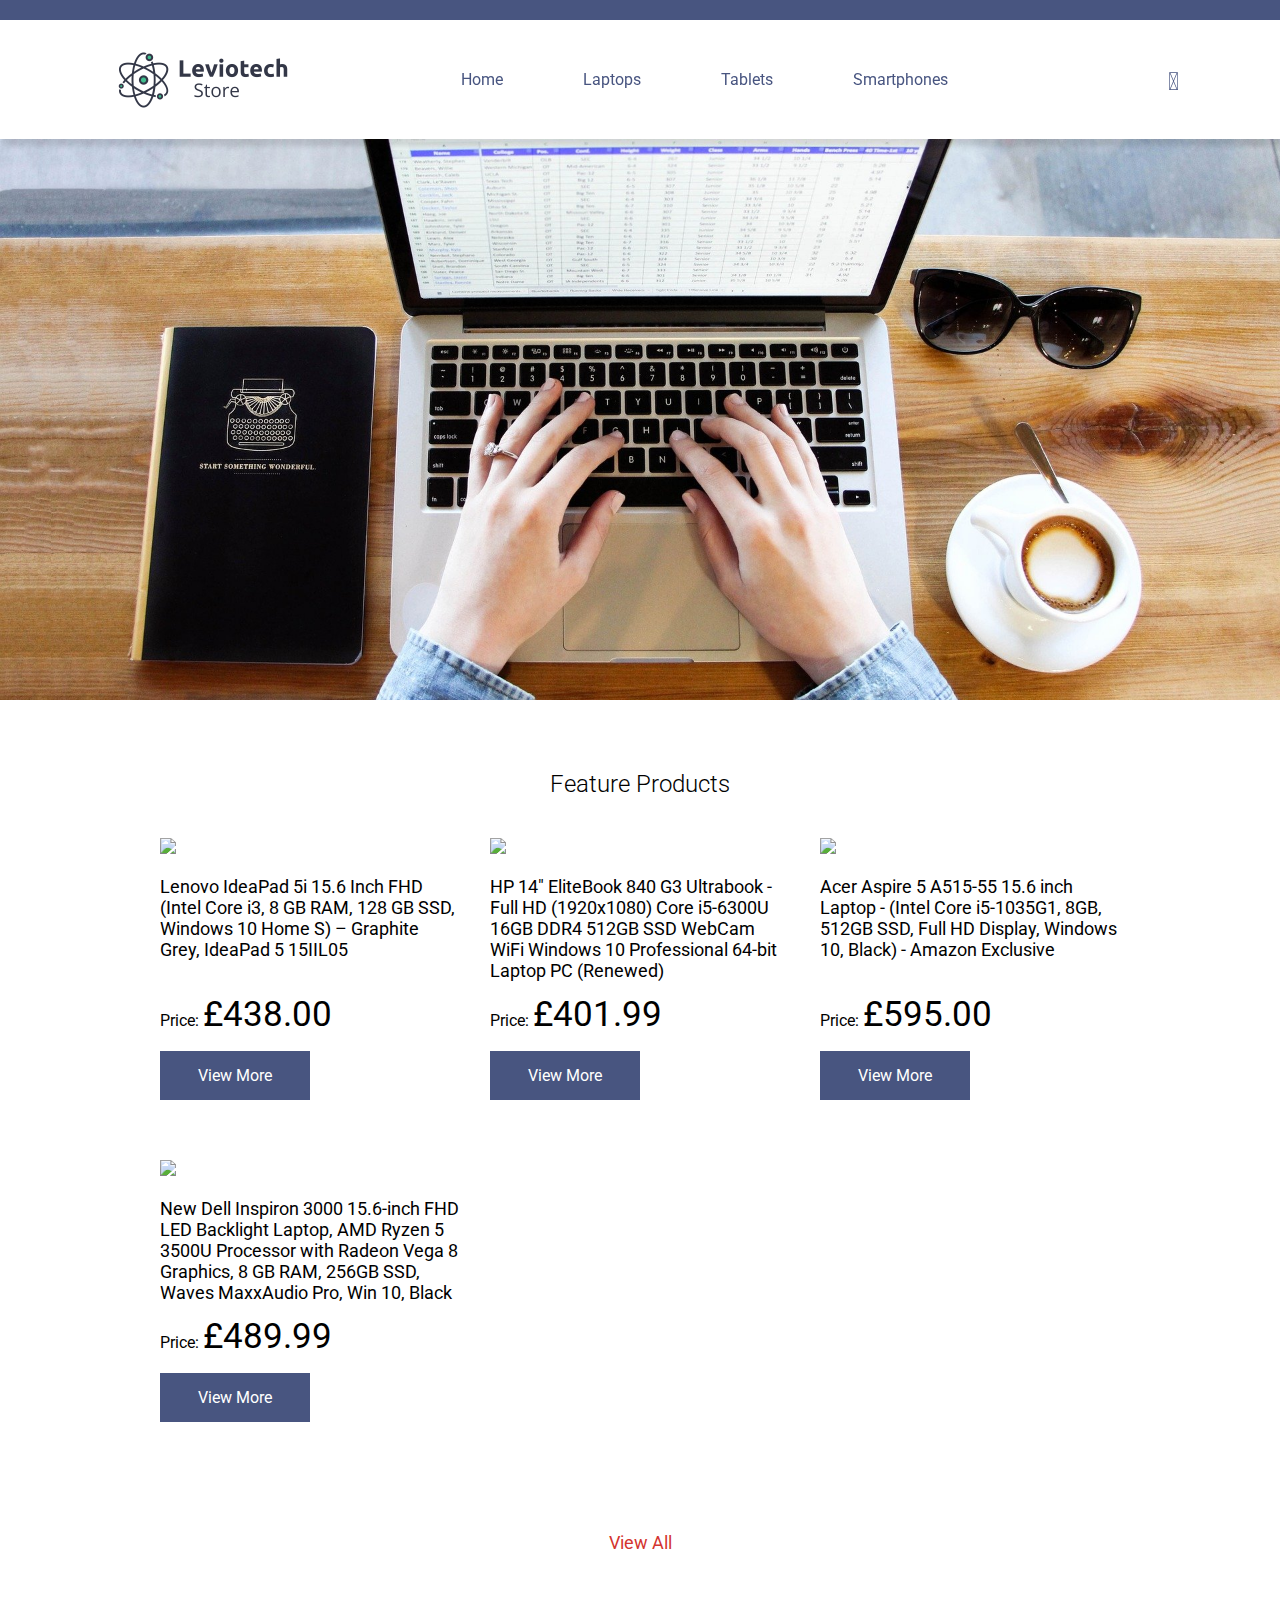
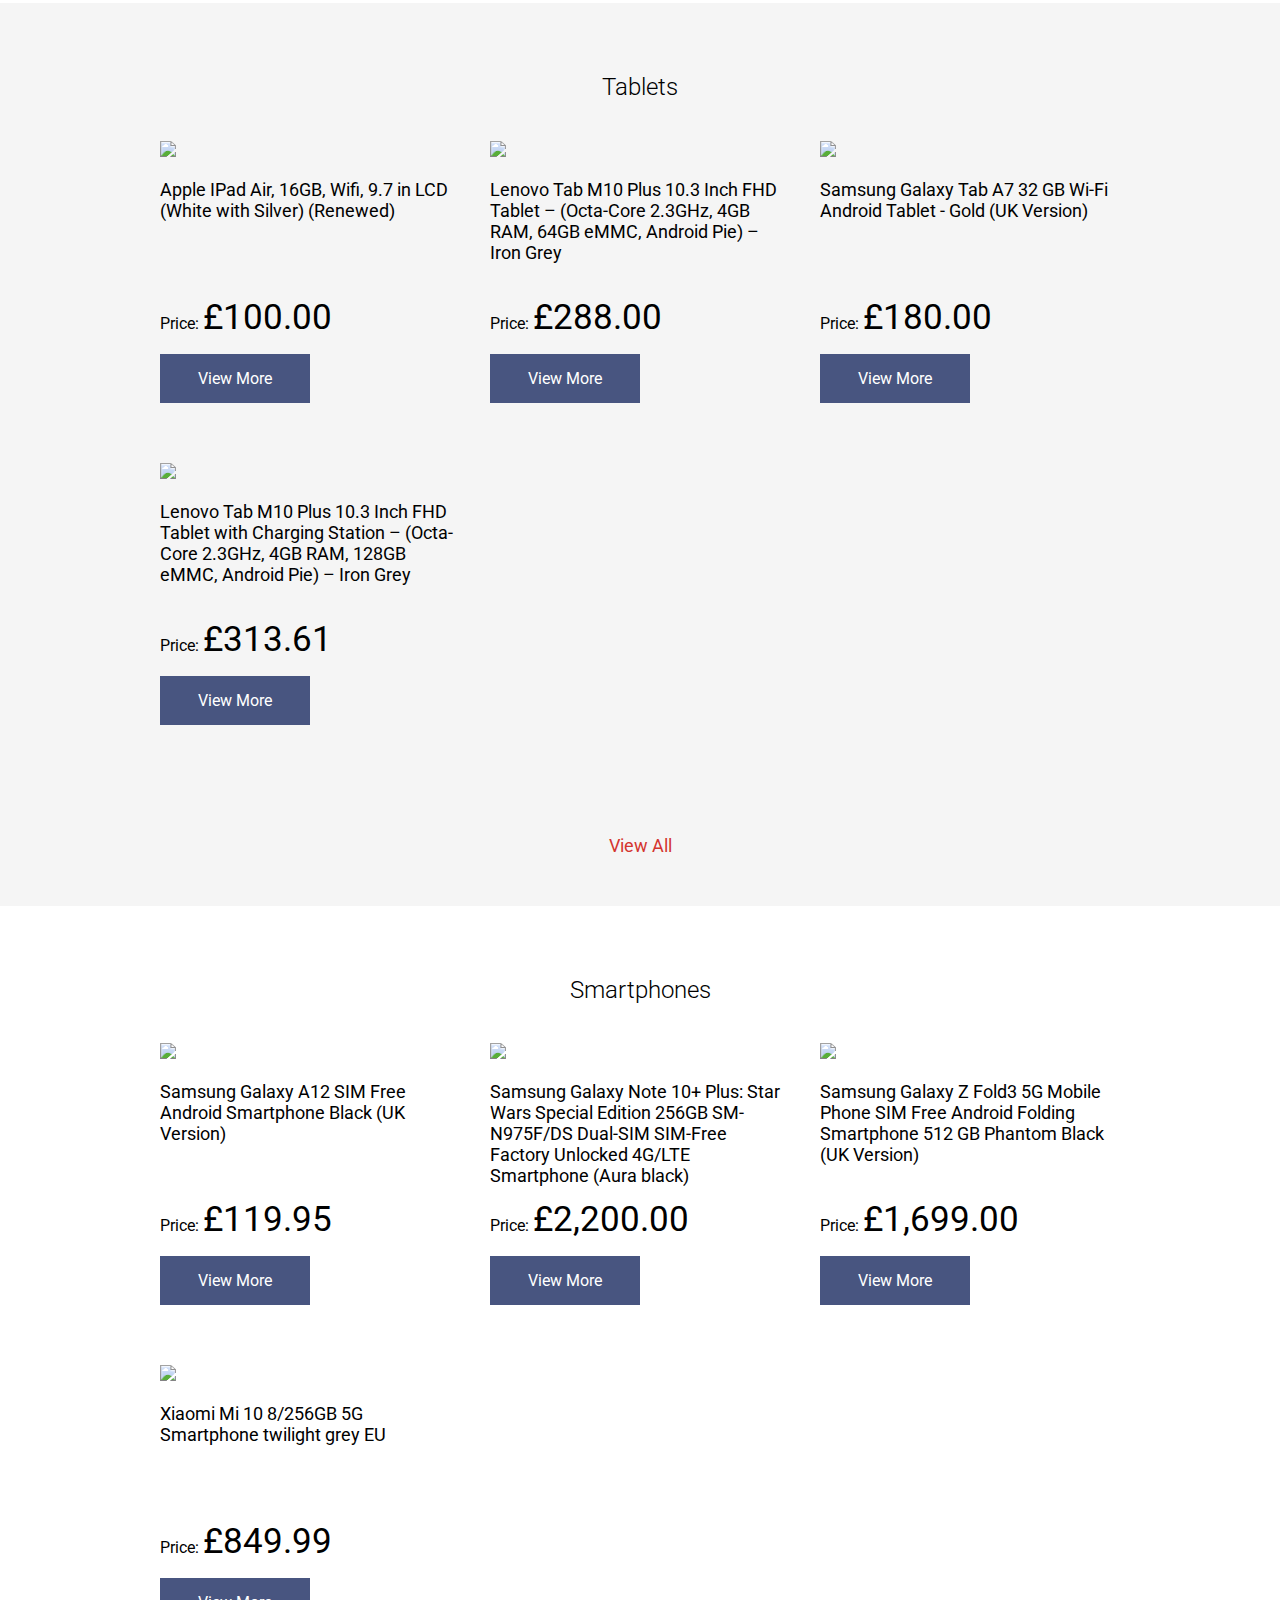
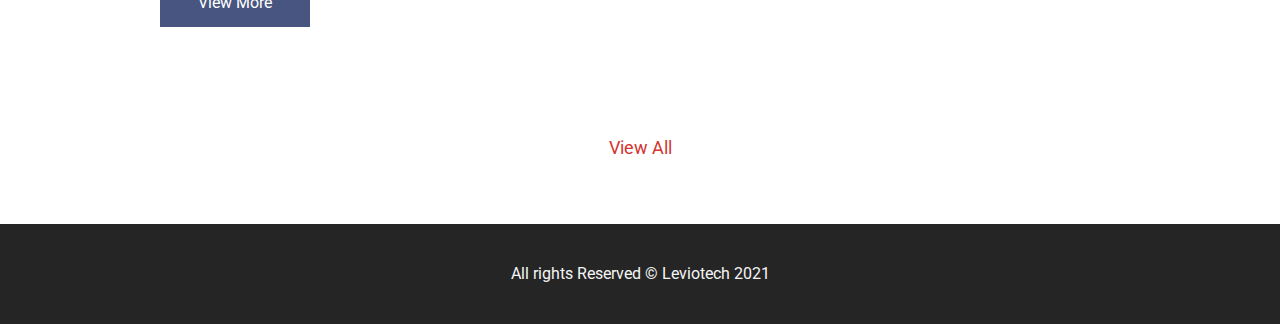
==== commit 1edcc757: "multipage" ====
--- a/index.html
+++ b/index.html
@@ -18,13 +18,14 @@
 
         </div>
 
+        <!-- navigation -->
         <nav>
             <img src="./assets/imgs/logo.png" alt="">
             <ul class="menu">
-                <li><a href="">Home</a></li>
-                <li><a href="">Laptops</a></li>
-                <li><a href="">Tablets</a></li>
-                <li><a href="">Smartphones</a></li>
+                <li><a href="/index.html">Home</a></li>
+                <li><a href="/laptops.html">Laptops</a></li>
+                <li><a href="/tablets.html">Tablets</a></li>
+                <li><a href="/smartphones.html">Smartphones</a></li>
             </ul>
             <i class="fas fa-cart-plus"></i>
         </nav>
@@ -66,7 +67,42 @@
                     <a class="btn" href="https://amzn.to/3w0Mocv">View More</a>
                 </article>
             </div>
+            <a class="show_all" href="/laptops.html">View All</a>
             <!-- <a class="view-more" href="">View All</a> -->
+        </section>
+
+        <section id="tablets">
+            <h2>Tablets</h2>
+            <div class="products">
+                <div class="product">                
+                    <a href="https://www.amazon.co.uk/Apple-IPad-White-Silver-Refurbished/dp/B01BSBDNW6?dchild=1&qid=1635604309&qsid=259-1157246-2057669&refinements=p_89%3AApple&rnid=1632651031&s=computers&sr=1-1&sres=B01BSBDNW6%2CB09G9LDWYQ%2CB08J66Z99G%2CB0932RX2DH%2CB08J6SJFBG%2CB0932RLTHF%2CB0932RBWLW%2CB0932S215F%2CB09G99P8V5%2CB0932SKM51%2CB0932S8RY5%2CB07NYS898H%2CB07XB7RBB3%2CB08J6Q359S%2CB074PWW6NS%2CB09G9CV994%2CB07NHQQ27J%2CB08J6MYPHS%2CB08J6LMPLJ%2CB09G9BW6KD&linkCode=li3&tag=leviotech02-21&linkId=4fdbc6cc70676b77bd694bd501d990eb&language=en_GB&ref_=as_li_ss_il" target="_blank"><img border="0" src="//ws-eu.amazon-adsystem.com/widgets/q?_encoding=UTF8&ASIN=B01BSBDNW6&Format=_SL250_&ID=AsinImage&MarketPlace=GB&ServiceVersion=20070822&WS=1&tag=leviotech02-21&language=en_GB" ></a><img src="https://ir-uk.amazon-adsystem.com/e/ir?t=leviotech02-21&language=en_GB&l=li3&o=2&a=B01BSBDNW6" width="1" height="1" border="0" alt="" style="border:none !important; margin:0px !important;" />
+                    <p class="descr">Apple IPad Air, 16GB, Wifi, 9.7 in LCD (White with Silver) (Renewed)</p>
+                    <p class="price"> Price: <span>£100.00</span> </p>
+                    <a class="btn" href="https://amzn.to/3pSrPxY">View More</a>
+                </div>
+
+                <div class="product">                
+                    <a href="https://www.amazon.co.uk/Lenovo-Plus-10-3-Inch-Tablet/dp/B08557T8X2?dchild=1&qid=1635604526&qsid=259-1157246-2057669&refinements=p_89%3ALenovo&rnid=1632651031&s=computers&sr=1-5&sres=B0855794H2%2CB08WRCYD8M%2CB088P39XTY%2CB08557CHDB%2CB08557T8X2%2CB0857TZYG4%2CB0922X8YF6%2CB0813WXHQP%2CB0813WHGXZ%2CB082KL4NX3%2CB088P32CKV%2CB08N48HQF4%2CB09BK1YGGR%2CB08WRXTVZR%2CB0857TRN1H%2CB08WRSFJ8J%2CB088P2WQ7D%2CB07ZQPQCXT%2CB08QSDKXMX%2CB082KNHT1D&linkCode=li3&tag=leviotech02-21&linkId=27e16b4717f9065890c41f7ecbb1c588&language=en_GB&ref_=as_li_ss_il" target="_blank"><img border="0" src="//ws-eu.amazon-adsystem.com/widgets/q?_encoding=UTF8&ASIN=B08557T8X2&Format=_SL250_&ID=AsinImage&MarketPlace=GB&ServiceVersion=20070822&WS=1&tag=leviotech02-21&language=en_GB" ></a><img src="https://ir-uk.amazon-adsystem.com/e/ir?t=leviotech02-21&language=en_GB&l=li3&o=2&a=B08557T8X2" width="1" height="1" border="0" alt="" style="border:none !important; margin:0px !important;" />
+                    <p class="descr">Lenovo Tab M10 Plus 10.3 Inch FHD Tablet – (Octa-Core 2.3GHz, 4GB RAM, 64GB eMMC, Android Pie) – Iron Grey</p>
+                    <p class="price"> Price: <span>£288.00</span> </p>
+                    <a  class="btn"href="https://amzn.to/3nFz2P7">View More</a>
+                </div>
+
+                <div class="product">                
+                    <a href="https://www.amazon.co.uk/Samsung-Galaxy-Wi-Fi-Android-Tablet/dp/B08FCN7KHG?dchild=1&qid=1635604760&qsid=259-1157246-2057669&refinements=p_89%3ASamsung&rnid=1632651031&s=computers&sr=1-2&sres=B08FCNHP4C%2CB08FCN7KHG%2CB094WD7CVY%2CB08FMWY2QZ%2CB094WV1PXR%2CB08FCP66H1%2CB086K74BFD%2CB07W6QDF81%2CB08DRVHP65%2CB086K8GQ29%2CB08FCP1M2P%2CB08FCP43LS%2CB08FMWWX18%2CB07W5PXGNS%2CB07Q117JTH%2CB094WDQK1X%2CB08FMWYCBQ%2CB087JWBYW8%2CB08N1NKDC9%2CB08DRSZ4LM&linkCode=li3&tag=leviotech02-21&linkId=64bbcf2b2f884d72dd65a3c90efee53a&language=en_GB&ref_=as_li_ss_il" target="_blank"><img border="0" src="//ws-eu.amazon-adsystem.com/widgets/q?_encoding=UTF8&ASIN=B08FCN7KHG&Format=_SL250_&ID=AsinImage&MarketPlace=GB&ServiceVersion=20070822&WS=1&tag=leviotech02-21&language=en_GB" ></a><img src="https://ir-uk.amazon-adsystem.com/e/ir?t=leviotech02-21&language=en_GB&l=li3&o=2&a=B08FCN7KHG" width="1" height="1" border="0" alt="" style="border:none !important; margin:0px !important;" />
+                    <p class="descr">Samsung Galaxy Tab A7 32 GB Wi-Fi Android Tablet - Gold (UK Version)</p>
+                    <p class="price">Price: <span>£180.00</span> </p>
+                    <a class="btn" href="https://amzn.to/3EuyEtp">View More</a>
+                </div>
+
+                <div class="product">                
+                    <a href="https://www.amazon.co.uk/Lenovo-Plus-Tablet-Charging-Station/dp/B0857TZYG4?dchild=1&qid=1635604943&qsid=259-1157246-2057669&refinements=p_89%3ALenovo&rnid=1632651031&s=computers&sr=1-6&sres=B0855794H2%2CB08WRCYD8M%2CB088P39XTY%2CB08557CHDB%2CB08557T8X2%2CB0857TZYG4%2CB0922X8YF6%2CB0813WXHQP%2CB0813WHGXZ%2CB082KL4NX3%2CB088P32CKV%2CB08N48HQF4%2CB09BK1YGGR%2CB08WRXTVZR%2CB0857TRN1H%2CB08WRSFJ8J%2CB088P2WQ7D%2CB07ZQPQCXT%2CB08QSDKXMX%2CB082KNHT1D&linkCode=li3&tag=leviotech02-21&linkId=a2736cb2fc2aa156b11dd3b9f1cda9d5&language=en_GB&ref_=as_li_ss_il" target="_blank"><img border="0" src="//ws-eu.amazon-adsystem.com/widgets/q?_encoding=UTF8&ASIN=B0857TZYG4&Format=_SL250_&ID=AsinImage&MarketPlace=GB&ServiceVersion=20070822&WS=1&tag=leviotech02-21&language=en_GB" ></a><img src="https://ir-uk.amazon-adsystem.com/e/ir?t=leviotech02-21&language=en_GB&l=li3&o=2&a=B0857TZYG4" width="1" height="1" border="0" alt="" style="border:none !important; margin:0px !important;" />
+                    <p class="descr">Lenovo Tab M10 Plus 10.3 Inch FHD Tablet with Charging Station – (Octa-Core 2.3GHz, 4GB RAM, 128GB eMMC, Android Pie) – Iron Grey</p>
+                    <p class="price">Price: <span>£313.61</span> </p>
+                    <a class="btn" href="https://amzn.to/2ZGTPtD">View More</a>
+                </div>
+            </div>
+            <a class="show_all" href="/tablets.html">View All</a>
         </section>
 
         <section id="smartphones">
@@ -100,43 +136,9 @@
                     <a class="btn" href="https://amzn.to/2ZAJhMa">View More</a>
                 </div>
             </div>
-            
+            <a class="show_all" href="/smartphones.html">View All</a>
         </section>
 
-        <section id="tablets">
-            <h2>Tablets</h2>
-            <div class="products">
-                <div class="product">                
-                    <a href="https://www.amazon.co.uk/Apple-IPad-White-Silver-Refurbished/dp/B01BSBDNW6?dchild=1&qid=1635604309&qsid=259-1157246-2057669&refinements=p_89%3AApple&rnid=1632651031&s=computers&sr=1-1&sres=B01BSBDNW6%2CB09G9LDWYQ%2CB08J66Z99G%2CB0932RX2DH%2CB08J6SJFBG%2CB0932RLTHF%2CB0932RBWLW%2CB0932S215F%2CB09G99P8V5%2CB0932SKM51%2CB0932S8RY5%2CB07NYS898H%2CB07XB7RBB3%2CB08J6Q359S%2CB074PWW6NS%2CB09G9CV994%2CB07NHQQ27J%2CB08J6MYPHS%2CB08J6LMPLJ%2CB09G9BW6KD&linkCode=li3&tag=leviotech02-21&linkId=4fdbc6cc70676b77bd694bd501d990eb&language=en_GB&ref_=as_li_ss_il" target="_blank"><img border="0" src="//ws-eu.amazon-adsystem.com/widgets/q?_encoding=UTF8&ASIN=B01BSBDNW6&Format=_SL250_&ID=AsinImage&MarketPlace=GB&ServiceVersion=20070822&WS=1&tag=leviotech02-21&language=en_GB" ></a><img src="https://ir-uk.amazon-adsystem.com/e/ir?t=leviotech02-21&language=en_GB&l=li3&o=2&a=B01BSBDNW6" width="1" height="1" border="0" alt="" style="border:none !important; margin:0px !important;" />
-                    <p class="descr">Apple IPad Air, 16GB, Wifi, 9.7 in LCD (White with Silver) (Renewed)</p>
-                    <p class="price"> Price: <span>£100.00</span> </p>
-                    <a class="btn" href="https://amzn.to/3pSrPxY">View More</a>
-                </div>
-
-                <div class="product">                
-                    <a href="https://www.amazon.co.uk/Lenovo-Plus-10-3-Inch-Tablet/dp/B08557T8X2?dchild=1&qid=1635604526&qsid=259-1157246-2057669&refinements=p_89%3ALenovo&rnid=1632651031&s=computers&sr=1-5&sres=B0855794H2%2CB08WRCYD8M%2CB088P39XTY%2CB08557CHDB%2CB08557T8X2%2CB0857TZYG4%2CB0922X8YF6%2CB0813WXHQP%2CB0813WHGXZ%2CB082KL4NX3%2CB088P32CKV%2CB08N48HQF4%2CB09BK1YGGR%2CB08WRXTVZR%2CB0857TRN1H%2CB08WRSFJ8J%2CB088P2WQ7D%2CB07ZQPQCXT%2CB08QSDKXMX%2CB082KNHT1D&linkCode=li3&tag=leviotech02-21&linkId=27e16b4717f9065890c41f7ecbb1c588&language=en_GB&ref_=as_li_ss_il" target="_blank"><img border="0" src="//ws-eu.amazon-adsystem.com/widgets/q?_encoding=UTF8&ASIN=B08557T8X2&Format=_SL250_&ID=AsinImage&MarketPlace=GB&ServiceVersion=20070822&WS=1&tag=leviotech02-21&language=en_GB" ></a><img src="https://ir-uk.amazon-adsystem.com/e/ir?t=leviotech02-21&language=en_GB&l=li3&o=2&a=B08557T8X2" width="1" height="1" border="0" alt="" style="border:none !important; margin:0px !important;" />
-                    <p class="descr">Lenovo Tab M10 Plus 10.3 Inch FHD Tablet – (Octa-Core 2.3GHz, 4GB RAM, 64GB eMMC, Android Pie) – Iron Grey</p>
-                    <p class="price"> Price: <span>£288.00</span> </p>
-                    <a  class="btn"href="https://amzn.to/3nFz2P7">View More</a>
-                </div>
-
-                <div class="product">                
-                    <a href="https://www.amazon.co.uk/Samsung-Galaxy-Wi-Fi-Android-Tablet/dp/B08FCN7KHG?dchild=1&qid=1635604760&qsid=259-1157246-2057669&refinements=p_89%3ASamsung&rnid=1632651031&s=computers&sr=1-2&sres=B08FCNHP4C%2CB08FCN7KHG%2CB094WD7CVY%2CB08FMWY2QZ%2CB094WV1PXR%2CB08FCP66H1%2CB086K74BFD%2CB07W6QDF81%2CB08DRVHP65%2CB086K8GQ29%2CB08FCP1M2P%2CB08FCP43LS%2CB08FMWWX18%2CB07W5PXGNS%2CB07Q117JTH%2CB094WDQK1X%2CB08FMWYCBQ%2CB087JWBYW8%2CB08N1NKDC9%2CB08DRSZ4LM&linkCode=li3&tag=leviotech02-21&linkId=64bbcf2b2f884d72dd65a3c90efee53a&language=en_GB&ref_=as_li_ss_il" target="_blank"><img border="0" src="//ws-eu.amazon-adsystem.com/widgets/q?_encoding=UTF8&ASIN=B08FCN7KHG&Format=_SL250_&ID=AsinImage&MarketPlace=GB&ServiceVersion=20070822&WS=1&tag=leviotech02-21&language=en_GB" ></a><img src="https://ir-uk.amazon-adsystem.com/e/ir?t=leviotech02-21&language=en_GB&l=li3&o=2&a=B08FCN7KHG" width="1" height="1" border="0" alt="" style="border:none !important; margin:0px !important;" />
-                    <p class="descr">Samsung Galaxy Tab A7 32 GB Wi-Fi Android Tablet - Gold (UK Version)</p>
-                    <p class="price">Price: <span>£180.00</span> </p>
-                    <a class="btn" href="https://amzn.to/3EuyEtp">View More</a>
-                </div>
-
-                <div class="product">                
-                    <a href="https://www.amazon.co.uk/Lenovo-Plus-Tablet-Charging-Station/dp/B0857TZYG4?dchild=1&qid=1635604943&qsid=259-1157246-2057669&refinements=p_89%3ALenovo&rnid=1632651031&s=computers&sr=1-6&sres=B0855794H2%2CB08WRCYD8M%2CB088P39XTY%2CB08557CHDB%2CB08557T8X2%2CB0857TZYG4%2CB0922X8YF6%2CB0813WXHQP%2CB0813WHGXZ%2CB082KL4NX3%2CB088P32CKV%2CB08N48HQF4%2CB09BK1YGGR%2CB08WRXTVZR%2CB0857TRN1H%2CB08WRSFJ8J%2CB088P2WQ7D%2CB07ZQPQCXT%2CB08QSDKXMX%2CB082KNHT1D&linkCode=li3&tag=leviotech02-21&linkId=a2736cb2fc2aa156b11dd3b9f1cda9d5&language=en_GB&ref_=as_li_ss_il" target="_blank"><img border="0" src="//ws-eu.amazon-adsystem.com/widgets/q?_encoding=UTF8&ASIN=B0857TZYG4&Format=_SL250_&ID=AsinImage&MarketPlace=GB&ServiceVersion=20070822&WS=1&tag=leviotech02-21&language=en_GB" ></a><img src="https://ir-uk.amazon-adsystem.com/e/ir?t=leviotech02-21&language=en_GB&l=li3&o=2&a=B0857TZYG4" width="1" height="1" border="0" alt="" style="border:none !important; margin:0px !important;" />
-                    <p class="descr">Lenovo Tab M10 Plus 10.3 Inch FHD Tablet with Charging Station – (Octa-Core 2.3GHz, 4GB RAM, 128GB eMMC, Android Pie) – Iron Grey</p>
-                    <p class="price">Price: <span>£313.61</span> </p>
-                    <a class="btn" href="https://amzn.to/2ZGTPtD">View More</a>
-                </div>
-            </div>
-            
-        </section>
-          
     </main>
 
     <footer>
--- a/assets/css/app.css
+++ b/assets/css/app.css
@@ -11,7 +11,10 @@
   position: fixed;
   background-color: white;
   width: 100%;
-  z-index: 1; }
+  z-index: 1;
+  box-shadow: 1px 8px 5px -1px rgba(0, 0, 0, 0.12);
+  -webkit-box-shadow: 1px 8px 5px -1px rgba(0, 0, 0, 0.12);
+  -moz-box-shadow: 1px 8px 5px -1px rgba(0, 0, 0, 0.12); }
 
 section {
   padding: 50px 0; }
@@ -57,6 +60,15 @@
     /* margin-top: 37px; */
     padding: 40px 0; }
 
+.product a img {
+  height: 250px; }
+
+.product {
+  margin-bottom: 60px; }
+
+.product .descr {
+  height: 100px; }
+
 .cover-img {
   background-image: url(../imgs/cover.jpg);
   height: 700px;
@@ -74,7 +86,8 @@
     display: flex;
     justify-content: space-between;
     width: 75%;
-    margin: 0 auto; }
+    margin: 0 auto;
+    flex-wrap: wrap; }
     main .products .product {
       width: 300px; }
       main .products .product .descr {
@@ -94,8 +107,26 @@
         background-color: #3f4964; }
   main #feature-products h2 {
     text-align: center; }
-  main #smartphones {
+  main #tablets {
     background-color: whitesmoke; }
+
+.show_all {
+  text-align: center;
+  /* margin: 0 auto; */
+  text-decoration: none;
+  color: #d4352f;
+  /* background-color: cadetblue; */
+  display: flex;
+  justify-content: center;
+  margin-top: 50px;
+  font-size: large; }
+  .show_all:hover {
+    color: #dd332d; }
+
+#laptop-products,
+#tablet-products,
+#smartphone-products {
+  padding-top: 200px; }
 
 @media (min-width: 320px) and (max-width: 767px) {
   nav img {
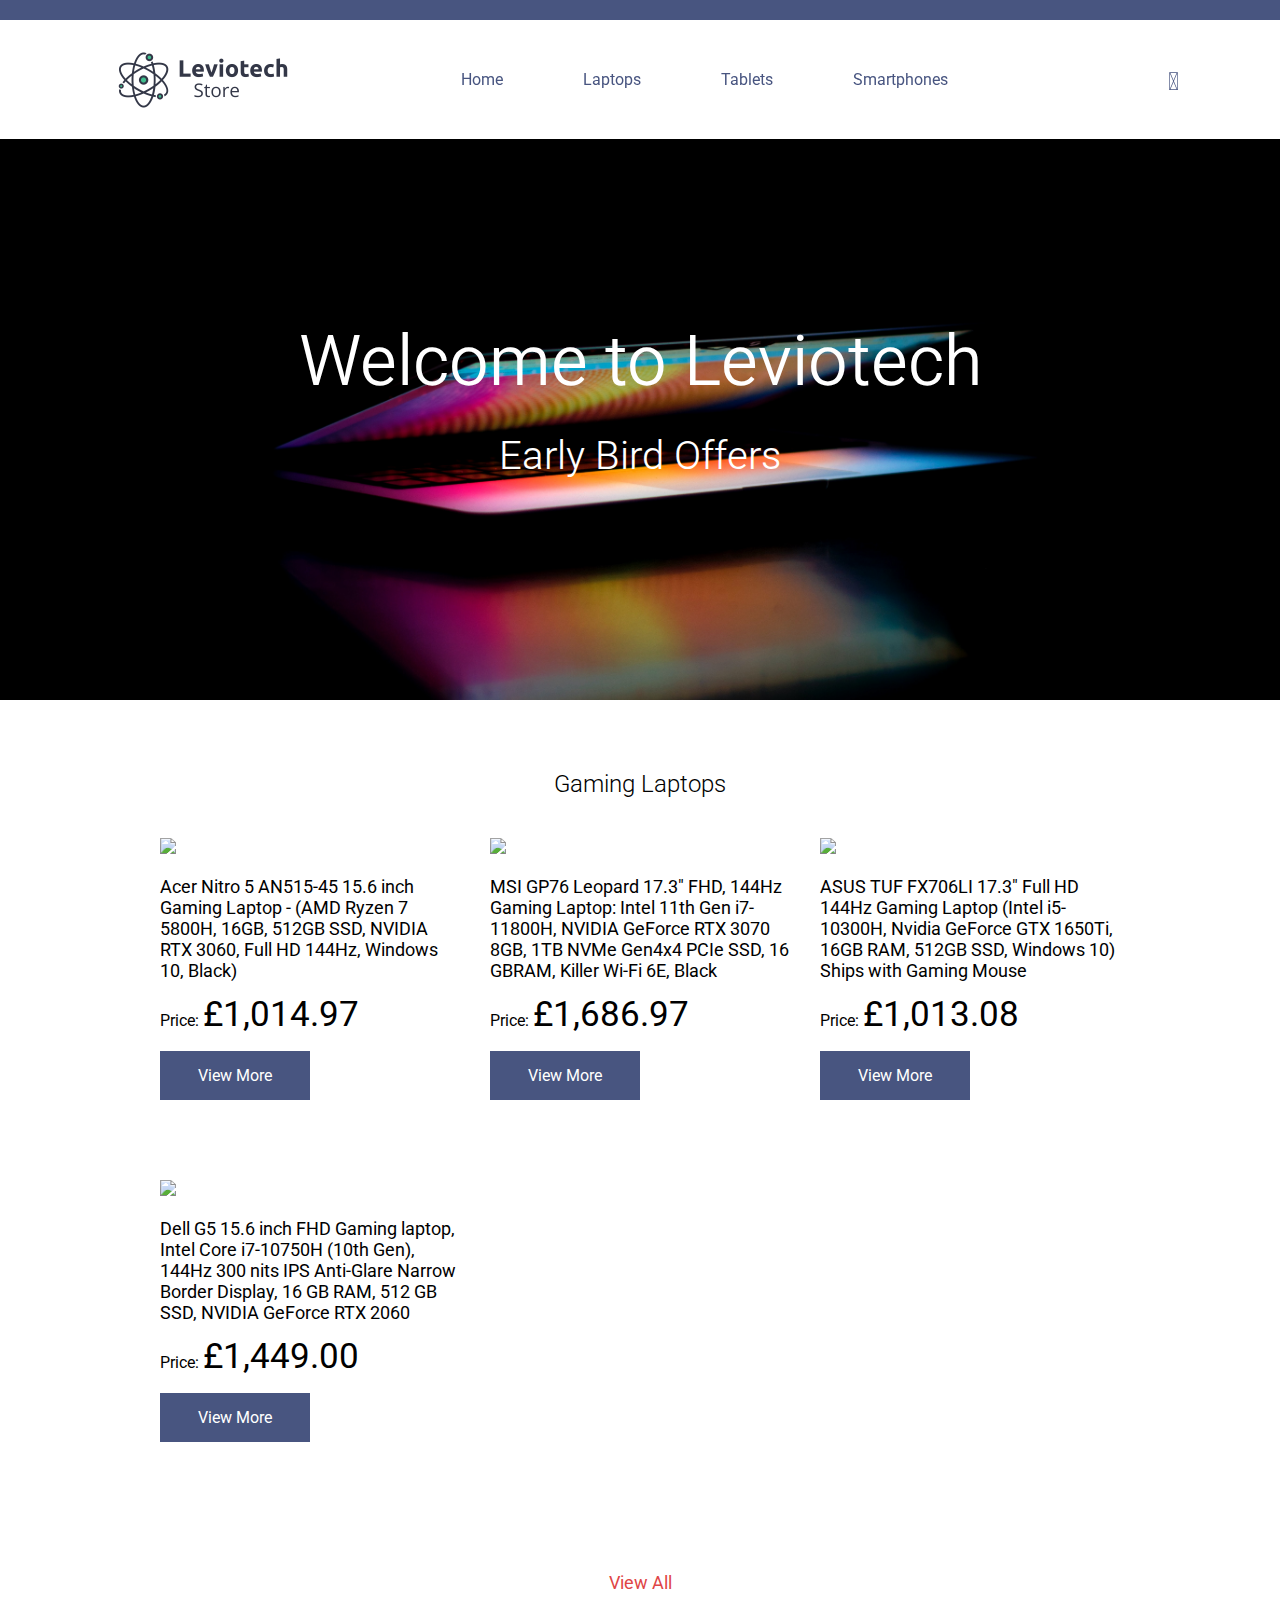
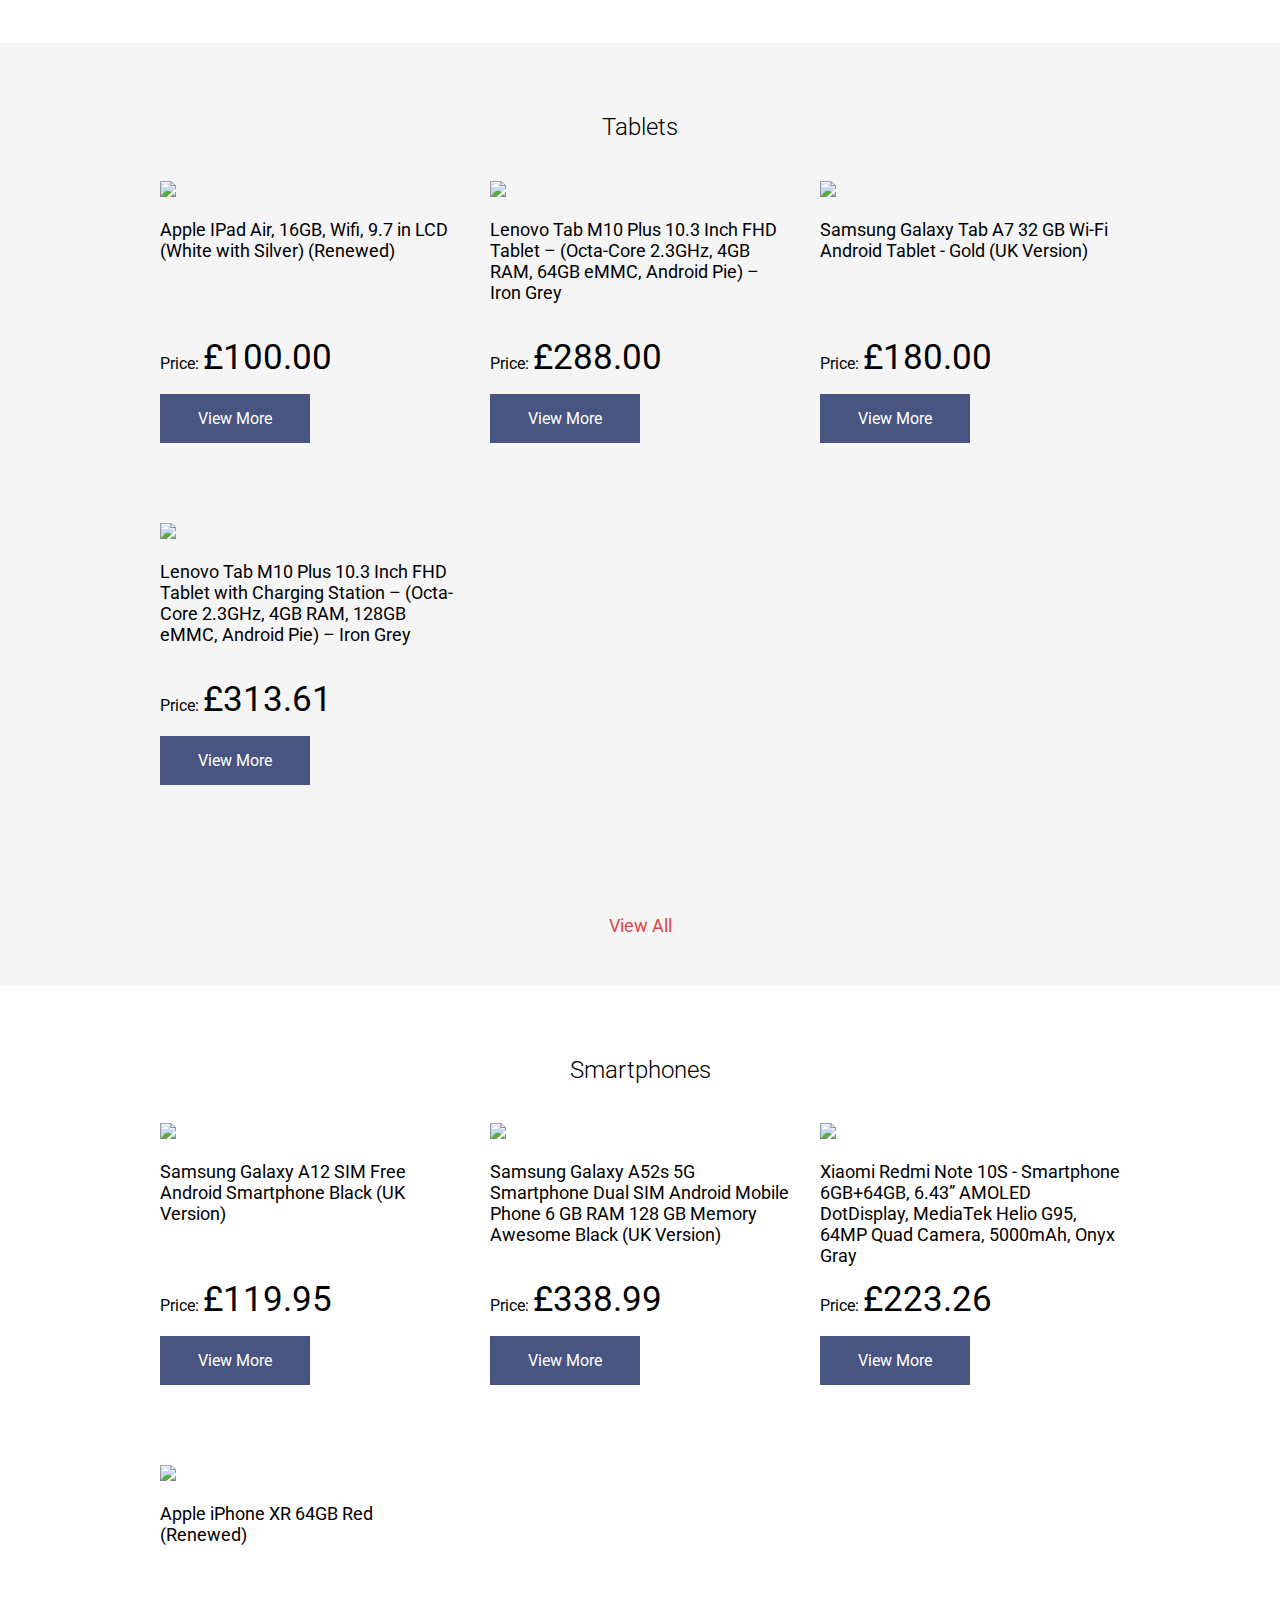
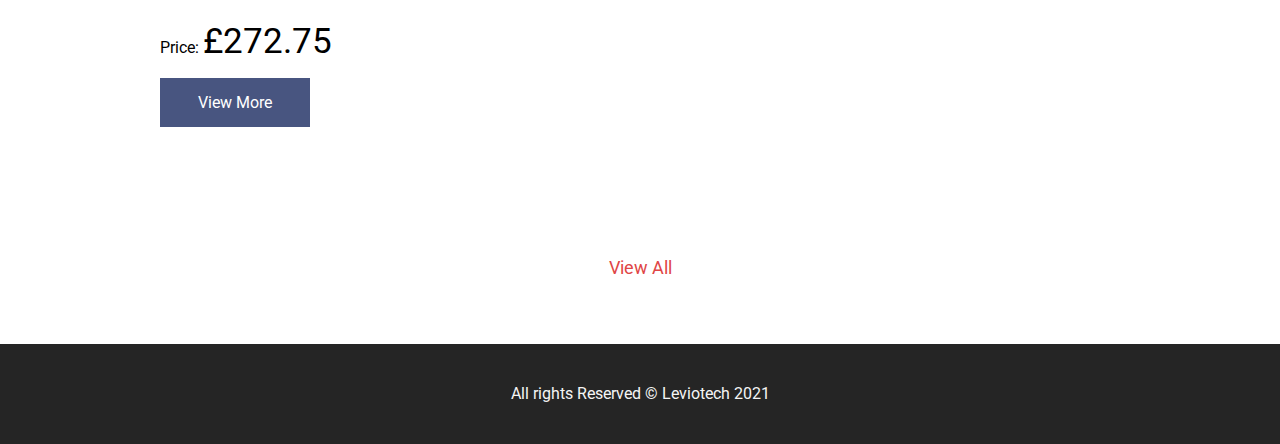
==== commit 28228a42: "progress" ====
--- a/index.html
+++ b/index.html
@@ -21,11 +21,13 @@
         <!-- navigation -->
         <nav>
             <img src="./assets/imgs/logo.png" alt="">
+            <label for="toggle">&#9776;</label>
+            <input type="checkbox" name="" id="toggle">
             <ul class="menu">
-                <li><a href="/index.html">Home</a></li>
-                <li><a href="/laptops.html">Laptops</a></li>
-                <li><a href="/tablets.html">Tablets</a></li>
-                <li><a href="/smartphones.html">Smartphones</a></li>
+                <li><a href="http://leviotech.co.uk">Home</a></li>
+                <li><a href="http://leviotech.co.uk/laptops.html">Laptops</a></li>
+                <li><a href="http://leviotech.co.uk/tablets.html">Tablets</a></li>
+                <li><a href="http://leviotech.co.uk/smartphones.html">Smartphones</a></li>
             </ul>
             <i class="fas fa-cart-plus"></i>
         </nav>
@@ -33,38 +35,45 @@
     </header>
     
     <div class="cover-img">
-
+        <h1>Welcome to Leviotech</h1>
+        <h2>Early Bird Offers</h2>
     </div>
 
     <main>
                                                                                                                                                                                                                                                                                                                                                                                                                                                                                                                                                                                                                                                                                                                                                                                                                                                                                                                                                                                                                                                                                                                                                                                                                                                                                                                                                                                                                                                                                                                                                                                                                                                                                                                                                                                                                                                                                                                                                                                                                                                                                                                                                                                                                                                                                                                                                                                                                                                                                                                                                                                                                                                                                                                                                                                                                                                                                                                                                                                                                                                                                                                                                                                                                                                                                                                                                                                                                                                                                                                                                                                                                                                                                                                                                                                                                                                                                                                                                                                                                                                              
         <section id="feature-products">
             <!-- feature -->
-            <h2>Feature Products</h2>
+            <h2>Gaming Laptops</h2>
             <div class="products">
+
                 <article class="product">
-                    <a href="https://www.amazon.co.uk/Lenovo-IdeaPad-15IIL05-81YK004XUK-i3-1005G1/dp/B088H9DZZX?dchild=1&qid=1635424530&qsid=257-6394743-3891418&refinements=p_n_feature_fifteen_browse-bin%3A8322529031%2Cp_36%3A9708208031%2Cp_89%3ALenovo&rnid=1632651031&s=computers&sr=1-1&sres=B088H9DZZX%2CB08BJC8H66%2CB08N4KXFX7%2CB07DKXHY4V%2CB097TVF7C4%2CB00XW3CNVG%2CB00C9UTNB6%2CB097Q4SGXG%2CB08KWDB1G1%2CB089T6HDQT%2CB088WXTGPV%2CB08BX3JK97%2CB08BRKWQRT%2CB00J2VMXYO%2CB00HUO9HDU%2CB00FSBF71I%2CB00DPERVP0%2CB00CA10JTE%2CB009RGBL1U%2CB009RGBKY8&linkCode=li3&tag=leviotech02-21&linkId=3e8822bf3ef523f28e78a5d23b41347a&language=en_GB&ref_=as_li_ss_il" target="_blank"><img border="0" src="//ws-eu.amazon-adsystem.com/widgets/q?_encoding=UTF8&ASIN=B088H9DZZX&Format=_SL250_&ID=AsinImage&MarketPlace=GB&ServiceVersion=20070822&WS=1&tag=leviotech02-21&language=en_GB" ></a><img src="https://ir-uk.amazon-adsystem.com/e/ir?t=leviotech02-21&language=en_GB&l=li3&o=2&a=B088H9DZZX" width="1" height="1" border="0" alt="" style="border:none !important; margin:0px !important;" />
-                    <p class="descr">Lenovo IdeaPad 5i 15.6 Inch FHD (Intel Core i3, 8 GB RAM, 128 GB SSD, Windows 10 Home S) – Graphite Grey, IdeaPad 5 15IIL05</p>
-                    <p class="price"> Price: <span>£438.00</span> </p>
-                    <a class="btn" href="https://amzn.to/31bTlMz">View More</a>
+                    <a href="https://www.amazon.co.uk/Acer-Nitro-AN515-45-Gaming-Laptop/dp/B097F6D3CN?qid=1637874550&refinements=p_n_feature_fifteen_browse-bin%3A21761440031&rnid=8322509031&s=computers&sr=1-1&th=1&linkCode=li3&tag=leviotech02-21&linkId=f73f0c969f71e0e1fb96e4899e1be838&language=en_GB&ref_=as_li_ss_il" target="_blank"><img border="0" src="//ws-eu.amazon-adsystem.com/widgets/q?_encoding=UTF8&ASIN=B097F6D3CN&Format=_SL250_&ID=AsinImage&MarketPlace=GB&ServiceVersion=20070822&WS=1&tag=leviotech02-21&language=en_GB" ></a><img src="https://ir-uk.amazon-adsystem.com/e/ir?t=leviotech02-21&language=en_GB&l=li3&o=2&a=B097F6D3CN" width="1" height="1" border="0" alt="" style="border:none !important; margin:0px !important;" />
+                    <p class="descr">Acer Nitro 5 AN515-45 15.6 inch Gaming Laptop - (AMD Ryzen 7 5800H, 16GB, 512GB SSD, NVIDIA RTX 3060, Full HD 144Hz, Windows 10, Black)</p>
+                    <p class="price"> Price: <span>£1,014.97</span> </p>
+                    <a class="btn" href="https://amzn.to/32AgCbJ">View More</a>
                 </article>
+
                 <article class="product">
-                    <a href="https://www.amazon.co.uk/HP-EliteBook-840-G3-Ultrabook/dp/B08DK22VF9?dchild=1&qid=1635426107&refinements=p_n_feature_fifteen_browse-bin%3A8322530031&rnid=8322509031&s=computers&sr=1-26&th=1&linkCode=li3&tag=leviotech02-21&linkId=6b912c2fdcb83c2eff46b3ab0db4214e&language=en_GB&ref_=as_li_ss_il" target="_blank"><img border="0" src="//ws-eu.amazon-adsystem.com/widgets/q?_encoding=UTF8&ASIN=B08DK22VF9&Format=_SL250_&ID=AsinImage&MarketPlace=GB&ServiceVersion=20070822&WS=1&tag=leviotech02-21&language=en_GB" ></a><img src="https://ir-uk.amazon-adsystem.com/e/ir?t=leviotech02-21&language=en_GB&l=li3&o=2&a=B08DK22VF9" width="1" height="1" border="0" alt="" style="border:none !important; margin:0px !important;" />
-                    <p class="descr">HP 14" EliteBook 840 G3 Ultrabook - Full HD (1920x1080) Core i5-6300U 16GB DDR4 512GB SSD WebCam WiFi Windows 10 Professional 64-bit Laptop PC (Renewed)</p>
-                    <p class="price"> Price: <span>£401.99</span> </p>
-                    <a class="btn" href="https://amzn.to/3BzCik9">View More</a>
+                    <a href="https://www.amazon.co.uk/MSI-Leopard-144Hz-Gaming-Laptop/dp/B09BW23XKD?crid=R1TXOXTKNG74&keywords=gaming+laptop&qid=1637875451&refinements=p_72%3A419153031%2Cp_n_feature_browse-bin%3A21740491031&rnid=182781031&s=computers&sprefix=gaming+%2Ccomputers%2C286&sr=1-13&linkCode=li3&tag=leviotech02-21&linkId=a1005c5bc6fa06ac3b0875b4a9f676e2&language=en_GB&ref_=as_li_ss_il" target="_blank"><img border="0" src="//ws-eu.amazon-adsystem.com/widgets/q?_encoding=UTF8&ASIN=B09BW23XKD&Format=_SL250_&ID=AsinImage&MarketPlace=GB&ServiceVersion=20070822&WS=1&tag=leviotech02-21&language=en_GB" ></a><img src="https://ir-uk.amazon-adsystem.com/e/ir?t=leviotech02-21&language=en_GB&l=li3&o=2&a=B09BW23XKD" width="1" height="1" border="0" alt="" style="border:none !important; margin:0px !important;" />
+                    <p class="descr">
+                        MSI GP76 Leopard 17.3" FHD, 144Hz Gaming Laptop: Intel 11th Gen i7-11800H, NVIDIA GeForce RTX 3070 8GB, 1TB NVMe Gen4x4 PCIe SSD, 16 GBRAM, Killer Wi-Fi 6E, Black
+                    </p>
+                    <p class="price"> Price: <span>£1,686.97</span> </p>
+                    <a class="btn" href="https://amzn.to/3xrOzq7">View More</a>
                 </article>
+
                 <article class="product">
-                    <a href="https://www.amazon.co.uk/Acer-Aspire-A515-55-15-6-Laptop/dp/B097F477YF?dchild=1&qid=1635426629&qsid=257-6394743-3891418&refinements=p_n_feature_fifteen_browse-bin%3A8322530031%2Cp_89%3AAcer&rnid=1632651031&s=computers&sr=1-1&sres=B097F477YF%2CB08NCFJPFQ%2CB08WQ2FP1Y%2CB097F51Z7B%2CB08ND412C6%2CB08NCKXFRY%2CB08NCVJ3GW%2CB08WPK5VHG%2CB097F3J6TQ%2CB097F4PVT6%2CB097F54FFJ%2CB082R8HRGB%2CB089BJZ8T4%2CB089BH3J5R%2CB08NCM4GP9%2CB08NCKYDSR%2CB097F3H7DJ%2CB089BPTN87%2CB089BN7HVW%2CB07S49JZXR&th=1&linkCode=li3&tag=leviotech02-21&linkId=cb046149440493c671485262fe43f989&language=en_GB&ref_=as_li_ss_il" target="_blank"><img border="0" src="//ws-eu.amazon-adsystem.com/widgets/q?_encoding=UTF8&ASIN=B097F477YF&Format=_SL250_&ID=AsinImage&MarketPlace=GB&ServiceVersion=20070822&WS=1&tag=leviotech02-21&language=en_GB" ></a><img src="https://ir-uk.amazon-adsystem.com/e/ir?t=leviotech02-21&language=en_GB&l=li3&o=2&a=B097F477YF" width="1" height="1" border="0" alt="" style="border:none !important; margin:0px !important;" />
-                    <p class="descr">Acer Aspire 5 A515-55 15.6 inch Laptop - (Intel Core i5-1035G1, 8GB, 512GB SSD, Full HD Display, Windows 10, Black) - Amazon Exclusive</p>
-                    <p class="price">Price: <span>£595.00</span> </p>
-                    <a class="btn" href="https://amzn.to/3nBc63l">View More</a>
+                    <a href="https://www.amazon.co.uk/ASUS-FX706LI-i5-10300H-GeForce-Windows/dp/B09CL95WPX?crid=R1TXOXTKNG74&keywords=gaming+laptop&qid=1637875451&refinements=p_72%3A419153031%2Cp_n_feature_browse-bin%3A21740491031&rnid=182781031&s=computers&sprefix=gaming+%2Ccomputers%2C286&sr=1-14&linkCode=li3&tag=leviotech02-21&linkId=203446d972e02031a1500a9bfdb3812a&language=en_GB&ref_=as_li_ss_il" target="_blank"><img border="0" src="//ws-eu.amazon-adsystem.com/widgets/q?_encoding=UTF8&ASIN=B09CL95WPX&Format=_SL250_&ID=AsinImage&MarketPlace=GB&ServiceVersion=20070822&WS=1&tag=leviotech02-21&language=en_GB" ></a><img src="https://ir-uk.amazon-adsystem.com/e/ir?t=leviotech02-21&language=en_GB&l=li3&o=2&a=B09CL95WPX" width="1" height="1" border="0" alt="" style="border:none !important; margin:0px !important;" />
+                    <p class="descr">ASUS TUF FX706LI 17.3" Full HD 144Hz Gaming Laptop (Intel i5-10300H, Nvidia GeForce GTX 1650Ti, 16GB RAM, 512GB SSD, Windows 10) Ships with Gaming Mouse</p>
+                    <p class="price">Price: <span>£1,013.08</span> </p>
+                    <a class="btn" href="https://amzn.to/3CMnf7a">View More</a>
                 </article>
+
                 <article class="product">
-                    <a href="https://www.amazon.co.uk/Dell-Inspiron-15-6-inch-Backlight-Processor/dp/B08NQ1VX6Z?dchild=1&pd_rd_r=c003c40c-f575-4c1a-a524-27c1e2746652&pd_rd_w=8Hytw&pd_rd_wg=zTTKI&pf_rd_p=6148cfef-4466-4d6b-bb0d-b7c594ccc8b6&pf_rd_r=4VWVGX1EE9XZBVC4SH1G&qid=1635596470&qsid=259-1157246-2057669&refinements=p_n_style_browse-bin%3A182753031&rnid=419152031&s=computers&sr=1-3&sres=B08XB51Q9Z%2CB08CKXSM6J%2CB08NQ1VX6Z%2CB096MM9KZ6%2CB08Q3XHP3M%2CB08BWWG5F4%2CB08XBRD4C2%2CB07MVWCJLH%2CB0983J8R59%2CB08XQPHW54%2CB08CKY75YX%2CB08Q3X3W3P%2CB08CNCRGPX%2CB08R8VLBJ8%2CB08CR4MLGG%2CB08PMNSXR1%2CB08Q3SZWVF%2CB097F477YF%2CB096KWL9QC%2CB0983KFCMB&linkCode=li3&tag=leviotech02-21&linkId=d72560d1c7b4e00e3d672776adcf848a&language=en_GB&ref_=as_li_ss_il" target="_blank"><img border="0" src="//ws-eu.amazon-adsystem.com/widgets/q?_encoding=UTF8&ASIN=B08NQ1VX6Z&Format=_SL250_&ID=AsinImage&MarketPlace=GB&ServiceVersion=20070822&WS=1&tag=leviotech02-21&language=en_GB" ></a><img src="https://ir-uk.amazon-adsystem.com/e/ir?t=leviotech02-21&language=en_GB&l=li3&o=2&a=B08NQ1VX6Z" width="1" height="1" border="0" alt="" style="border:none !important; margin:0px !important;" />
-                    <p class="descr">New Dell Inspiron 3000 15.6-inch FHD LED Backlight Laptop, AMD Ryzen 5 3500U Processor with Radeon Vega 8 Graphics, 8 GB RAM, 256GB SSD, Waves MaxxAudio Pro, Win 10, Black</p>
-                    <p class="price"> Price: <span>£489.99</span> </p>
-                    <a class="btn" href="https://amzn.to/3w0Mocv">View More</a>
+                    <a href="https://www.amazon.co.uk/Dell-G5-i7-10750H-Anti-Glare-Display/dp/B08BPJKFXJ?crid=R1TXOXTKNG74&keywords=gaming+laptop&qid=1637875451&refinements=p_72%3A419153031%2Cp_n_feature_browse-bin%3A21740491031&rnid=182781031&s=computers&sprefix=gaming+%2Ccomputers%2C286&sr=1-17&linkCode=li3&tag=leviotech02-21&linkId=12d836493c9e2d0c6651f9409f142f18&language=en_GB&ref_=as_li_ss_il" target="_blank"><img border="0" src="//ws-eu.amazon-adsystem.com/widgets/q?_encoding=UTF8&ASIN=B08BPJKFXJ&Format=_SL250_&ID=AsinImage&MarketPlace=GB&ServiceVersion=20070822&WS=1&tag=leviotech02-21&language=en_GB" ></a><img src="https://ir-uk.amazon-adsystem.com/e/ir?t=leviotech02-21&language=en_GB&l=li3&o=2&a=B08BPJKFXJ" width="1" height="1" border="0" alt="" style="border:none !important; margin:0px !important;" />
+                    <p class="descr">Dell G5 15.6 inch FHD Gaming laptop, Intel Core i7-10750H (10th Gen), 144Hz 300 nits IPS Anti-Glare Narrow Border Display, 16 GB RAM, 512 GB SSD, NVIDIA GeForce RTX 2060</p>
+                    <p class="price"> Price: <span>£1,449.00</span> </p>
+                    <a class="btn" href="https://amzn.to/3cPaY7o">View More</a>
                 </article>
             </div>
             <a class="show_all" href="/laptops.html">View All</a>
@@ -116,25 +125,27 @@
                 </div>
 
                 <div class="product">                
-                    <a href="https://www.amazon.co.uk/Samsung-Galaxy-Note-Plus-Smartphone/dp/B082P2Y873?dchild=1&keywords=smartphone&qid=1635603359&qsid=259-1157246-2057669&sr=8-4&sres=B07KW9HNH2%2CB08C7RF8KT%2CB08BCR1SMN%2CB082P2Y873%2CB08DJ7SXDQ%2CB097J3T97J%2CB097TPTQBY%2CB08BJCPC3T%2CB089X4SKQM%2CB088C4T19P%2CB0789MN114%2CB01KXH2OS0%2CB08QN9217H%2CB08FTC49BV%2CB08R94JFH9%2CB08R94ZML2&srpt=CELLULAR_PHONE&linkCode=li3&tag=leviotech02-21&linkId=5764f943985a5f55eb471a79accb114b&language=en_GB&ref_=as_li_ss_il" target="_blank"><img border="0" src="//ws-eu.amazon-adsystem.com/widgets/q?_encoding=UTF8&ASIN=B082P2Y873&Format=_SL250_&ID=AsinImage&MarketPlace=GB&ServiceVersion=20070822&WS=1&tag=leviotech02-21&language=en_GB" ></a><img src="https://ir-uk.amazon-adsystem.com/e/ir?t=leviotech02-21&language=en_GB&l=li3&o=2&a=B082P2Y873" width="1" height="1" border="0" alt="" style="border:none !important; margin:0px !important;" />
-                    <p class="descr">Samsung Galaxy Note 10+ Plus: Star Wars Special Edition 256GB SM-N975F/DS Dual-SIM SIM-Free Factory Unlocked 4G/LTE Smartphone (Aura black)</p>
-                    <p class="price"> Price: <span>£2,200.00</span> </p>
-                    <a  class="btn"href="https://amzn.to/3vYHaxO">View More</a>
+                    <a href="https://www.amazon.co.uk/Samsung-Smartphone-Android-Awesome-Version/dp/B0984V4GCQ?pd_rd_w=QImZW&pf_rd_p=6148cfef-4466-4d6b-bb0d-b7c594ccc8b6&pf_rd_r=1BJB5WV8WVMR01FKK0EX&pd_rd_r=b379dc04-eda5-4fd1-a86a-ad48b8985603&pd_rd_wg=oci50&pd_rd_i=B0984V4GCQ&linkCode=li3&tag=leviotech02-21&linkId=16029b43e5983b897ffac764df3d6fc1&language=en_GB&ref_=as_li_ss_il" target="_blank"><img border="0" src="//ws-eu.amazon-adsystem.com/widgets/q?_encoding=UTF8&ASIN=B0984V4GCQ&Format=_SL250_&ID=AsinImage&MarketPlace=GB&ServiceVersion=20070822&WS=1&tag=leviotech02-21&language=en_GB" ></a><img src="https://ir-uk.amazon-adsystem.com/e/ir?t=leviotech02-21&language=en_GB&l=li3&o=2&a=B0984V4GCQ" width="1" height="1" border="0" alt="" style="border:none !important; margin:0px !important;" />
+                    <p class="descr">Samsung Galaxy A52s 5G Smartphone Dual SIM Android Mobile Phone 6 GB RAM 128 GB Memory Awesome Black (UK Version)</p>
+                    <p class="price"> Price: <span>£338.99</span> </p>
+                    <a  class="btn"href="https://amzn.to/3F4RgAA">View More</a>
                 </div>
 
                 <div class="product">                
-                    <a href="https://www.amazon.co.uk/Samsung-Android-Folding-Smartphone-Phantom/dp/B097TPTQBY?dchild=1&keywords=smartphone&qid=1635603524&qsid=259-1157246-2057669&sr=8-7&sres=B07KW9HNH2%2CB08C7RF8KT%2CB08BCR1SMN%2CB082P2Y873%2CB08DJ7SXDQ%2CB097J3T97J%2CB097TPTQBY%2CB08BJCPC3T%2CB089X4SKQM%2CB088C4T19P%2CB0789MN114%2CB01KXH2OS0%2CB08QN9217H%2CB08FTC49BV%2CB08R94JFH9%2CB08R94ZML2&srpt=CELLULAR_PHONE&linkCode=li3&tag=leviotech02-21&linkId=70585094c8e882b462e3820c5303cda2&language=en_GB&ref_=as_li_ss_il" target="_blank"><img border="0" src="//ws-eu.amazon-adsystem.com/widgets/q?_encoding=UTF8&ASIN=B097TPTQBY&Format=_SL250_&ID=AsinImage&MarketPlace=GB&ServiceVersion=20070822&WS=1&tag=leviotech02-21&language=en_GB" ></a><img src="https://ir-uk.amazon-adsystem.com/e/ir?t=leviotech02-21&language=en_GB&l=li3&o=2&a=B097TPTQBY" width="1" height="1" border="0" alt="" style="border:none !important; margin:0px !important;" />
-                    <p class="descr">Samsung Galaxy Z Fold3 5G Mobile Phone SIM Free Android Folding Smartphone 512 GB Phantom Black (UK Version)</p>
-                    <p class="price">Price: <span>£1,699.00</span> </p>
-                    <a class="btn" href="https://amzn.to/3w0Unq7">View More</a>
+                    <a href="https://www.amazon.co.uk/Xiaomi-Redmi-Note-10S-Smartphone/dp/B0937J8NVK?pd_rd_w=6xFtu&pf_rd_p=a820ac0e-5359-4198-96ff-e44661425bb3&pf_rd_r=1BJB5WV8WVMR01FKK0EX&pd_rd_r=b379dc04-eda5-4fd1-a86a-ad48b8985603&pd_rd_wg=oci50&pd_rd_i=B0937J8NVK&linkCode=li3&tag=leviotech02-21&linkId=25e62f3666e6f48ccb0b29633bb068e1&language=en_GB&ref_=as_li_ss_il" target="_blank"><img border="0" src="//ws-eu.amazon-adsystem.com/widgets/q?_encoding=UTF8&ASIN=B0937J8NVK&Format=_SL250_&ID=AsinImage&MarketPlace=GB&ServiceVersion=20070822&WS=1&tag=leviotech02-21&language=en_GB" ></a><img src="https://ir-uk.amazon-adsystem.com/e/ir?t=leviotech02-21&language=en_GB&l=li3&o=2&a=B0937J8NVK" width="1" height="1" border="0" alt="" style="border:none !important; margin:0px !important;" />
+                    <p class="descr">Xiaomi Redmi Note 10S - Smartphone 6GB+64GB, 6.43” AMOLED DotDisplay, MediaTek Helio G95, 64MP Quad Camera, 5000mAh, Onyx Gray</p>
+                    <p class="price">Price: <span>£223.26</span> </p>
+                    <a class="btn" href="https://amzn.to/3kw4gHL">View More</a>
                 </div>
 
                 <div class="product">                
-                    <a href="https://www.amazon.co.uk/dp/B086J3WZLV?keywords=smartphone&srpt=CELLULAR_PHONE&sres=B08HHCZ8YD%2CB086J3WZLV%2CB08HJDQXBD%2CB08HJLQ6NR%2CB088K9MXK1%2CB088HHLWY3%2CB088HGYP31%2CB08XWNCQ1K%2CB09BNZBHH2%2CB088JRDKN8%2CB08XW5B68Z%2CB08HJHTFVW%2CB08HJDNNQY%2CB008I0YEWE%2CB08VSB79Z8%2CB08VS9F6XJ%2CB08VS6MTNV%2CB09221L7WD%2CB08K3DFWZD%2CB09BNZD779&qsid=259-1157246-2057669&linkCode=li3&tag=leviotech02-21&linkId=d7a3f92ad0e6b47c116535e609da9ac4&language=en_GB&ref_=as_li_ss_il" target="_blank"><img border="0" src="//ws-eu.amazon-adsystem.com/widgets/q?_encoding=UTF8&ASIN=B086J3WZLV&Format=_SL250_&ID=AsinImage&MarketPlace=GB&ServiceVersion=20070822&WS=1&tag=leviotech02-21&language=en_GB" ></a><img src="https://ir-uk.amazon-adsystem.com/e/ir?t=leviotech02-21&language=en_GB&l=li3&o=2&a=B086J3WZLV" width="1" height="1" border="0" alt="" style="border:none !important; margin:0px !important;" />
-                    <p class="descr">Xiaomi Mi 10 8/256GB 5G Smartphone twilight grey EU</p>
-                    <p class="price">Price: <span>£849.99</span> </p>
-                    <a class="btn" href="https://amzn.to/2ZAJhMa">View More</a>
+                    <a href="https://www.amazon.co.uk/Apple-iPhone-64GB-Red-Refurbished/dp/B07N9GBDTB?pd_rd_w=QImZW&pf_rd_p=6148cfef-4466-4d6b-bb0d-b7c594ccc8b6&pf_rd_r=1BJB5WV8WVMR01FKK0EX&pd_rd_r=b379dc04-eda5-4fd1-a86a-ad48b8985603&pd_rd_wg=oci50&pd_rd_i=B07N9GBDTB&linkCode=li3&tag=leviotech02-21&linkId=b976b9c4532711f6aa7259ee236e3f7a&language=en_GB&ref_=as_li_ss_il" target="_blank"><img border="0" src="//ws-eu.amazon-adsystem.com/widgets/q?_encoding=UTF8&ASIN=B07N9GBDTB&Format=_SL250_&ID=AsinImage&MarketPlace=GB&ServiceVersion=20070822&WS=1&tag=leviotech02-21&language=en_GB" ></a><img src="https://ir-uk.amazon-adsystem.com/e/ir?t=leviotech02-21&language=en_GB&l=li3&o=2&a=B07N9GBDTB" width="1" height="1" border="0" alt="" style="border:none !important; margin:0px !important;" />
+                    <p class="descr">Apple iPhone XR 64GB Red (Renewed)</p>
+                    <p class="price">Price: <span>£272.75</span> </p>
+                    <a class="btn" href="https://amzn.to/30esEWW">View More</a>
                 </div>
+
+                
             </div>
             <a class="show_all" href="/smartphones.html">View All</a>
         </section>
--- a/assets/css/app.css
+++ b/assets/css/app.css
@@ -5,7 +5,11 @@
 html {
   padding: 0;
   margin: 0;
-  font-family: "Roboto", sans-serif; }
+  font-family: "Roboto", sans-serif;
+  overflow-x: hidden; }
+
+main {
+  min-height: 900px; }
 
 header {
   position: fixed;
@@ -27,6 +31,9 @@
   display: flex; }
   nav img {
     padding: 30px 0 30px 100px; }
+  nav #toggle,
+  nav label {
+    display: none; }
 
 nav .menu {
   display: flex;
@@ -41,6 +48,8 @@
     text-align: center;
     margin: 30px;
     color: #485580; }
+    nav .menu li a:hover {
+      color: #353f5f; }
 
 .fa-cart-plus:before {
   content: "\f217";
@@ -64,7 +73,7 @@
   height: 250px; }
 
 .product {
-  margin-bottom: 60px; }
+  margin-bottom: 80px; }
 
 .product .descr {
   height: 100px; }
@@ -75,6 +84,24 @@
   background-size: cover;
   background-repeat: no-repeat;
   width: 100%; }
+  .cover-img h1 {
+    position: relative;
+    top: 320px;
+    padding: 0;
+    margin: 0;
+    font-size: 70px;
+    text-align: center;
+    font-weight: 350;
+    color: white; }
+  .cover-img h2 {
+    position: relative;
+    top: 350px;
+    padding: 0;
+    margin: 0;
+    text-align: center;
+    font-weight: 320;
+    font-size: 40px;
+    color: white; }
 
 main {
   width: 100% !important; }
@@ -114,32 +141,95 @@
   text-align: center;
   /* margin: 0 auto; */
   text-decoration: none;
-  color: #d4352f;
+  color: #e04646;
   /* background-color: cadetblue; */
   display: flex;
   justify-content: center;
   margin-top: 50px;
   font-size: large; }
   .show_all:hover {
-    color: #dd332d; }
+    color: #c73a3a; }
 
 #laptop-products,
 #tablet-products,
 #smartphone-products {
   padding-top: 200px; }
 
-@media (min-width: 320px) and (max-width: 767px) {
+@media (min-width: 320px) and (max-width: 500px) {
+  nav {
+    display: block; }
+
   nav img {
-    padding: 30px 0 30px 90px; }
+    padding: 30px 0 30px 58px;
+    margin: 0 0 0 30px; }
+
+  nav label {
+    display: block;
+    float: left;
+    font-size: 25px;
+    padding: 10px;
+    position: absolute;
+    width: 49px;
+    top: 55px;
+    left: 30px;
+    /* background-color: aquamarine; */ }
 
   nav .menu {
-    display: none; }
+    display: none;
+    clear: both;
+    padding: 0;
+    position: relative;
+    bottom: 44px; }
+    nav .menu li {
+      padding: 10px; }
+
+  .fa-cart-plus:before {
+    content: "\f217";
+    font-size: 25px;
+    position: absolute;
+    top: 65px;
+    left: 309px;
+    color: #485580;
+    /* float: right; */ }
+
+  #toggle:checked + .menu {
+    display: block; }
 
   .products {
     flex-direction: column; }
 
   main .products .product {
     width: 300px;
-    margin-bottom: 45px; } }
+    margin-bottom: 45px; }
+
+  .cover-img h1 {
+    position: relative;
+    top: 255px;
+    padding: 0;
+    margin: 0;
+    font-size: 58px;
+    text-align: center;
+    font-weight: 350;
+    color: white; }
+
+  .cover-img h2 {
+    position: relative;
+    top: 298px;
+    padding: 0;
+    margin: 0;
+    text-align: center;
+    font-weight: 320;
+    font-size: 35px;
+    color: white; }
+
+  .product a img {
+    height: fit-content; } }
+@media (min-width: 768px) and (max-width: 991px) {
+  main .products {
+    display: flex;
+    justify-content: space-between;
+    width: 80%;
+    margin: 0 auto;
+    flex-wrap: wrap; } }
 
 /*# sourceMappingURL=app.css.map */
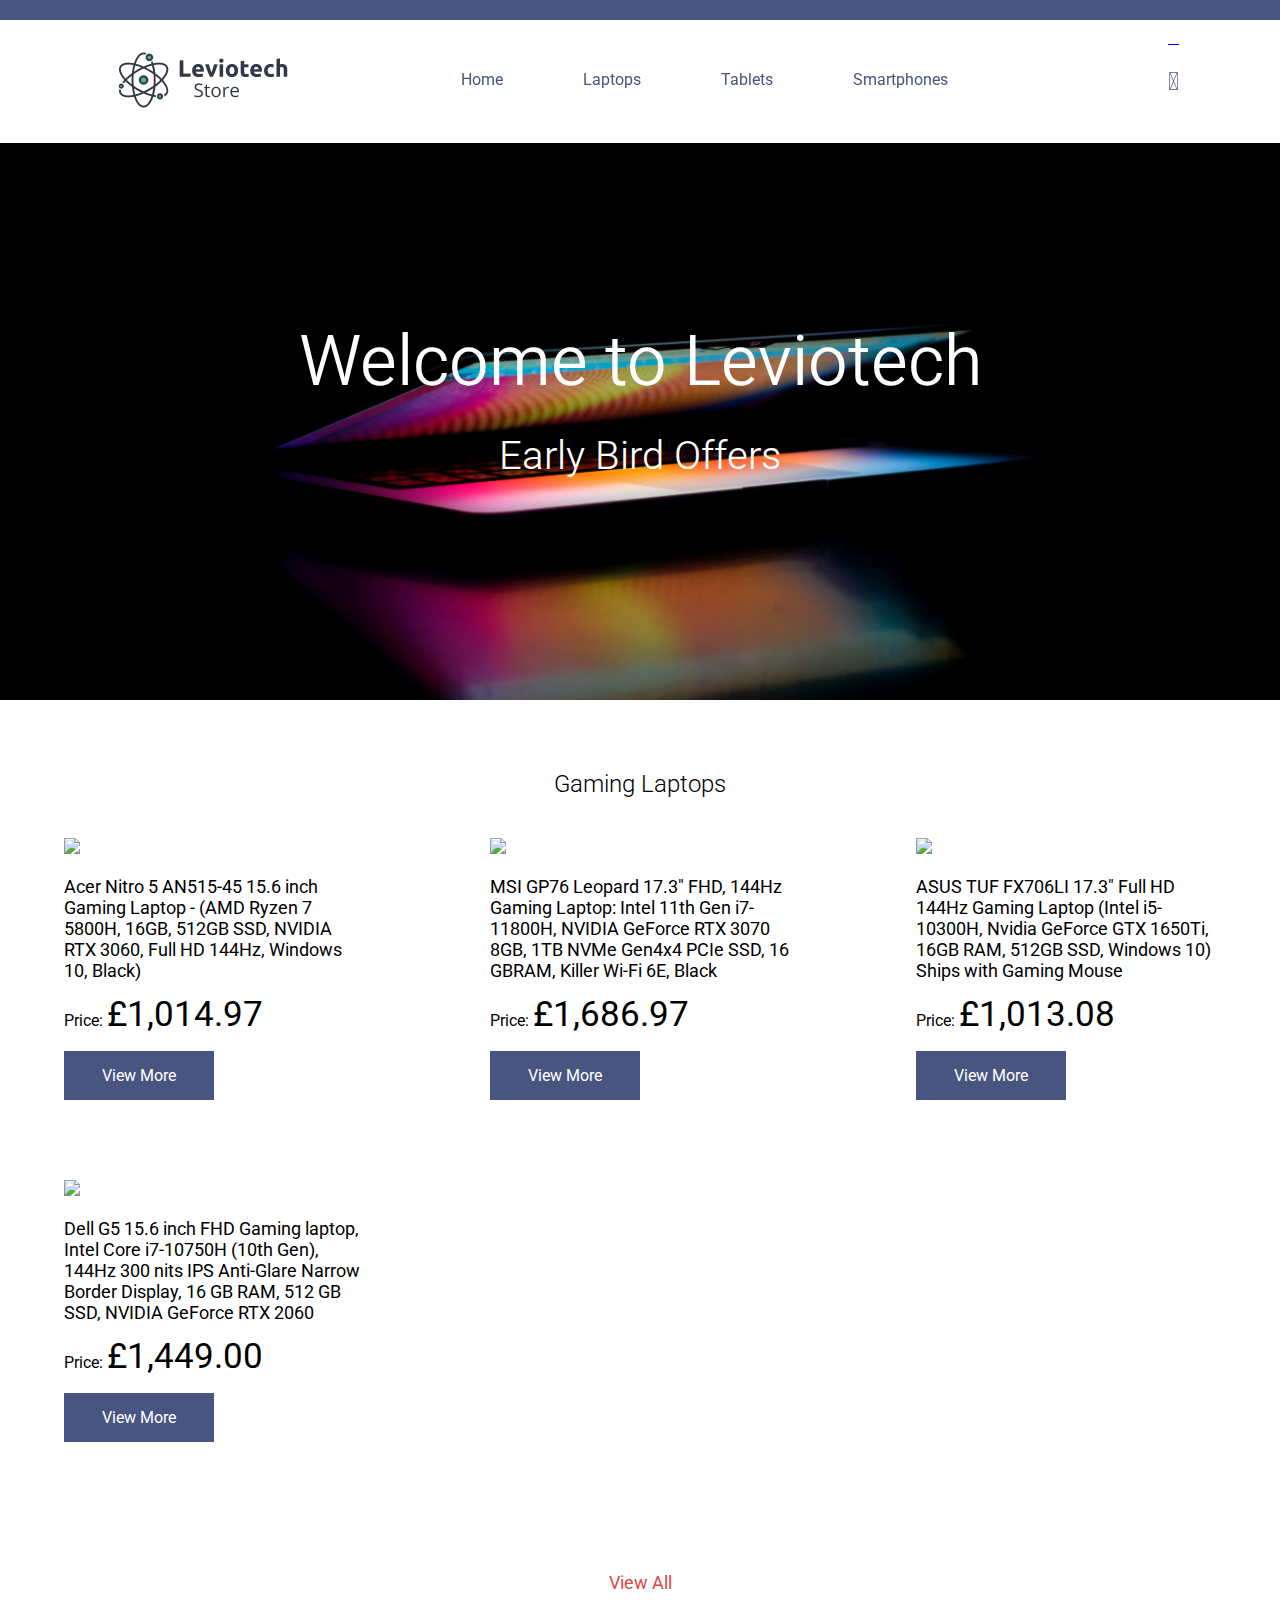
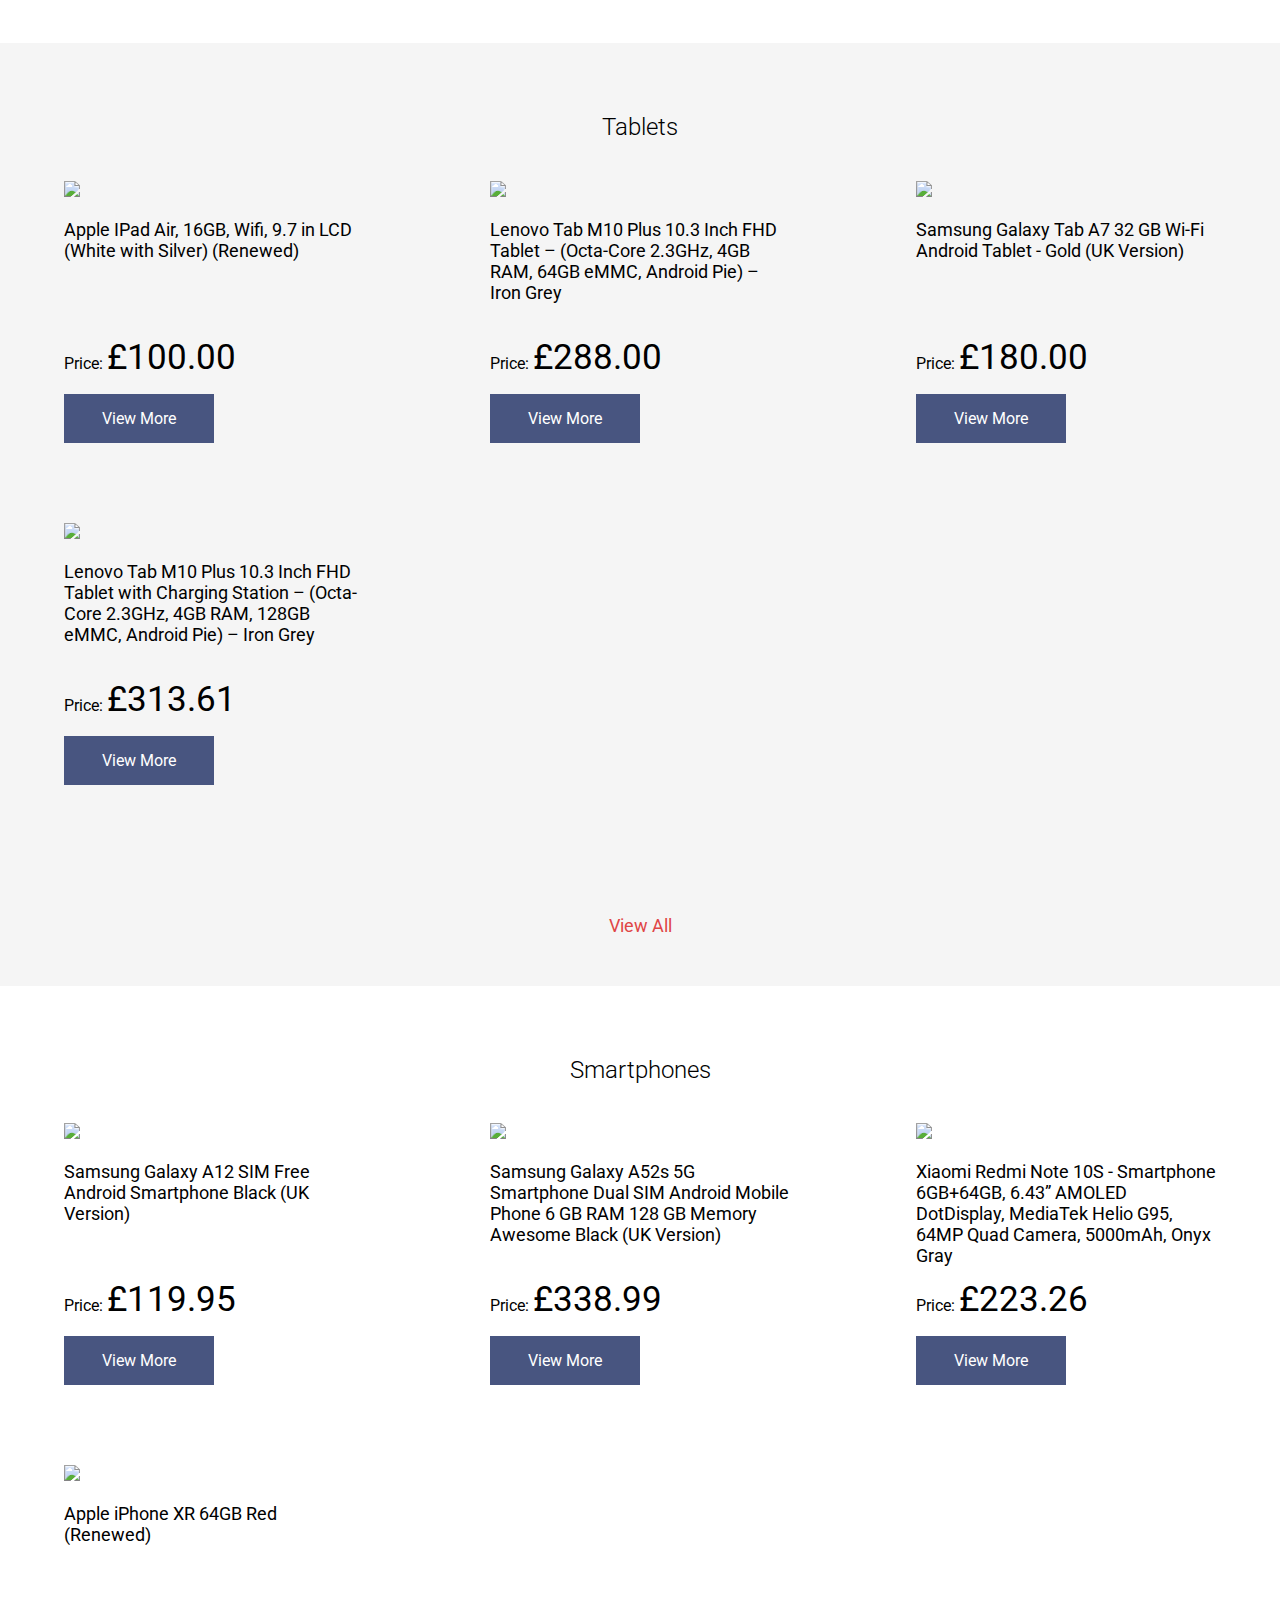
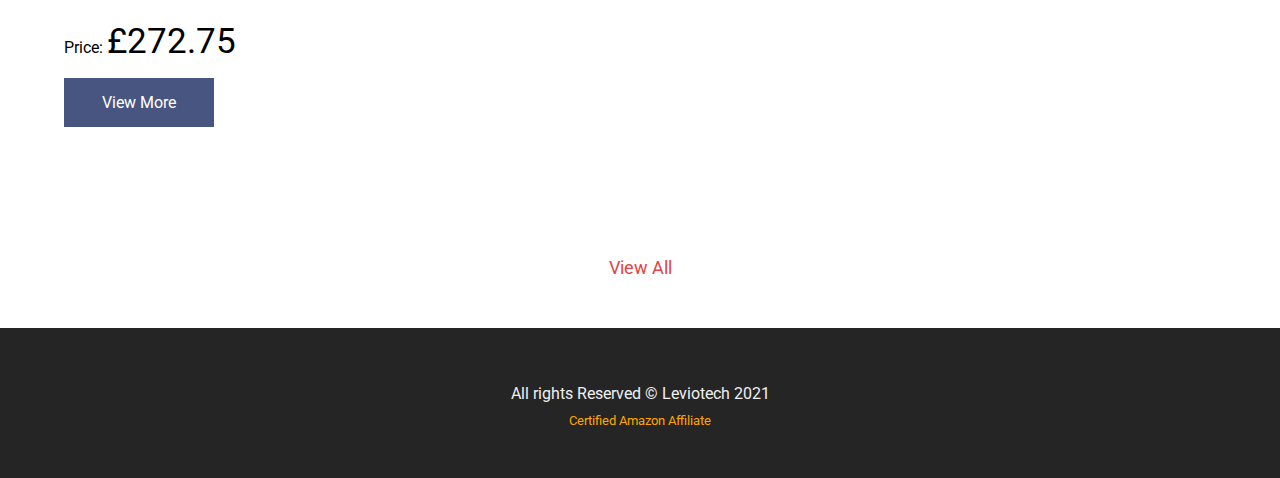
==== commit 9cd1ec18: "affiliatio2" ====
--- a/index.html
+++ b/index.html
@@ -20,7 +20,7 @@
 
         <!-- navigation -->
         <nav>
-            <img src="./assets/imgs/logo.png" alt="">
+            <a href="https://amzn.to/32F3C4z""><img src="./assets/imgs/logo.png" alt=""></a>
             <label for="toggle">&#9776;</label>
             <input type="checkbox" name="" id="toggle">
             <ul class="menu">
@@ -29,7 +29,7 @@
                 <li><a href="http://leviotech.co.uk/tablets.html">Tablets</a></li>
                 <li><a href="http://leviotech.co.uk/smartphones.html">Smartphones</a></li>
             </ul>
-            <i class="fas fa-cart-plus"></i>
+            <a href="https://amzn.to/32F3C4z"><i class="fas fa-cart-plus"></i></a>
         </nav>
 
     </header>
@@ -153,7 +153,11 @@
     </main>
 
     <footer>
-        <p class="footnote">All rights Reserved &copy; Leviotech 2021</p>
+        <div class="footnote">
+            <p>All rights Reserved &copy; Leviotech 2021</p>
+            <a class="certified" href="https://amzn.to/32F3C4z">Certified Amazon Affiliate</a>
+        </div>
+    
     </footer>
     
 </body>
--- a/assets/css/app.css
+++ b/assets/css/app.css
@@ -7,6 +7,15 @@
   margin: 0;
   font-family: "Roboto", sans-serif;
   overflow-x: hidden; }
+
+.product a img {
+  height: 250px; }
+
+.product {
+  margin-bottom: 80px; }
+
+.product .descr {
+  height: 100px; }
 
 main {
   min-height: 900px; }
@@ -61,22 +70,19 @@
 
 footer {
   background-color: #252525;
-  height: 100px; }
+  height: 150px; }
+  footer .footnote {
+    padding: 40px 0; }
   footer p {
     text-align: center;
-    color: whitesmoke;
-    margin: top;
-    /* margin-top: 37px; */
-    padding: 40px 0; }
-
-.product a img {
-  height: 250px; }
-
-.product {
-  margin-bottom: 80px; }
-
-.product .descr {
-  height: 100px; }
+    color: #f0f0f0; }
+  footer .certified {
+    line-height: 4px;
+    font-size: small;
+    color: orange;
+    text-decoration: none;
+    text-align: center;
+    display: inherit; }
 
 .cover-img {
   background-image: url(../imgs/cover.jpg);
@@ -112,7 +118,7 @@
   main .products {
     display: flex;
     justify-content: space-between;
-    width: 75%;
+    width: 90%;
     margin: 0 auto;
     flex-wrap: wrap; }
     main .products .product {
@@ -200,7 +206,7 @@
 
   main .products .product {
     width: 300px;
-    margin-bottom: 45px; }
+    margin: 45px auto; }
 
   .cover-img h1 {
     position: relative;
@@ -225,10 +231,13 @@
   .product a img {
     height: fit-content; } }
 @media (min-width: 768px) and (max-width: 991px) {
+  nav img {
+    padding: 30px 0 30px 20px; }
+
   main .products {
     display: flex;
     justify-content: space-between;
-    width: 80%;
+    width: 85%;
     margin: 0 auto;
     flex-wrap: wrap; } }
 
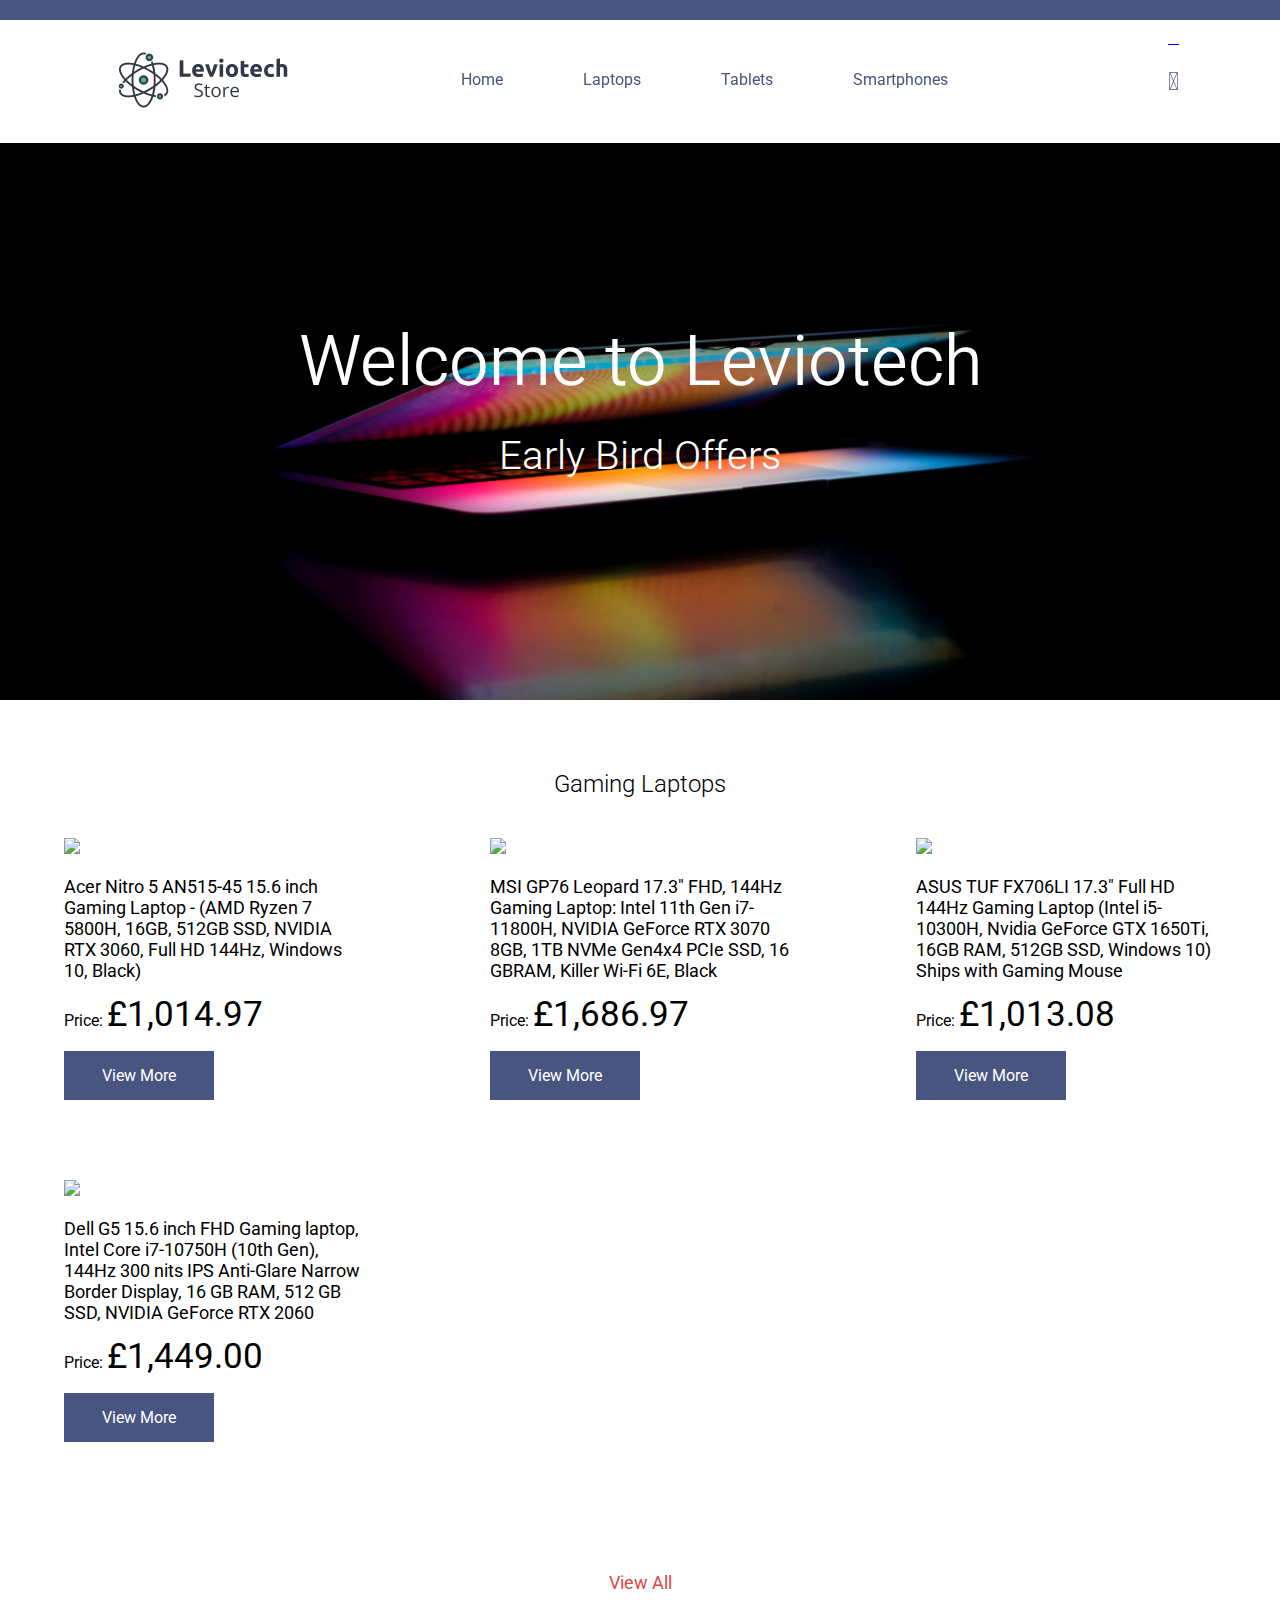
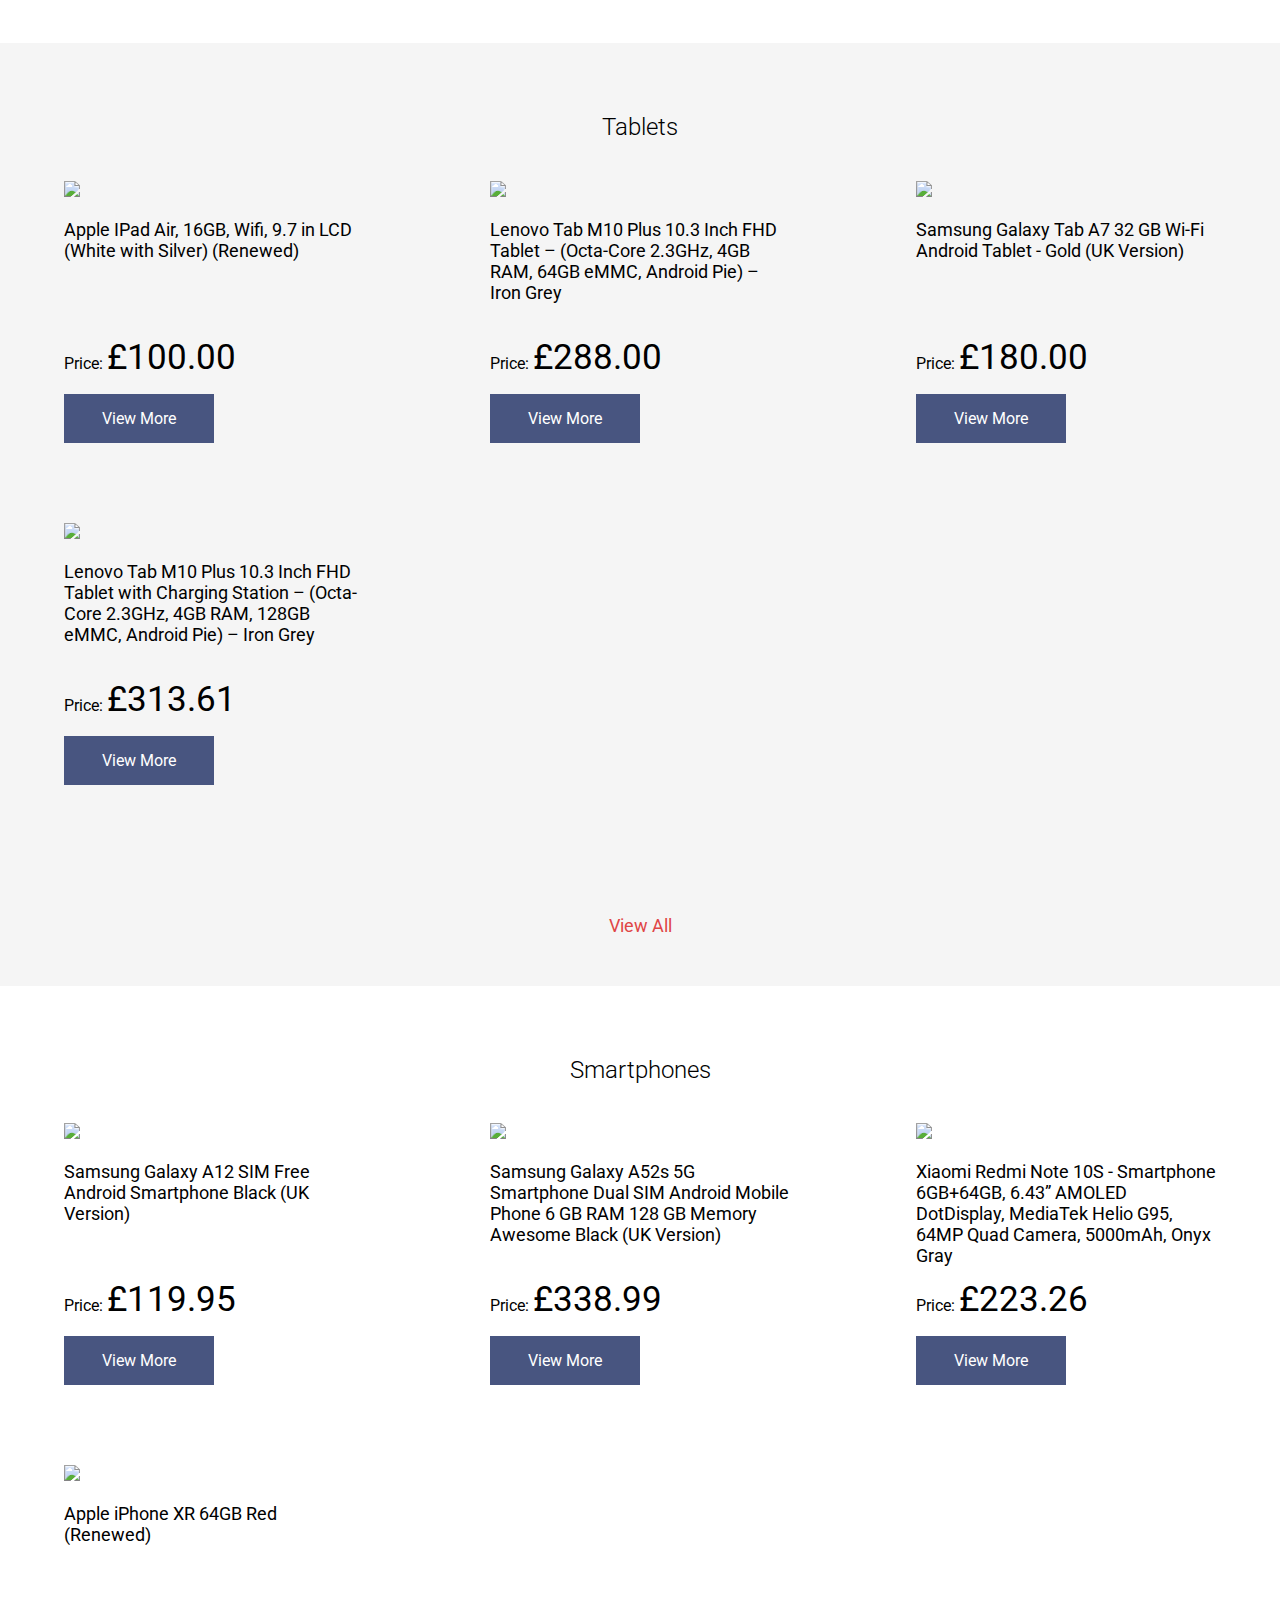
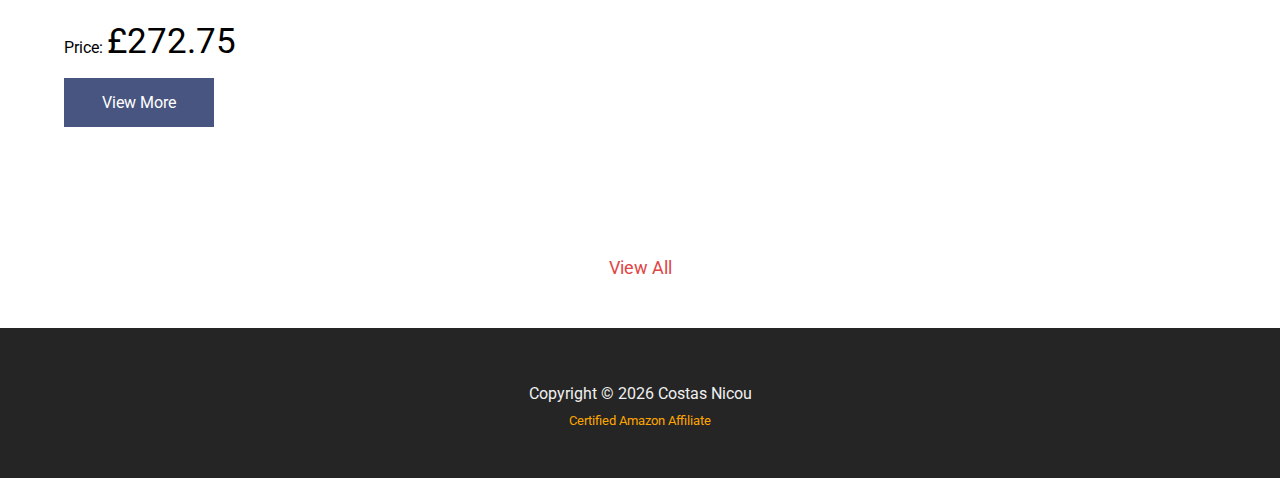
==== commit 000eabec: "portfolio-ready" ====
--- a/index.html
+++ b/index.html
@@ -24,10 +24,10 @@
             <label for="toggle">&#9776;</label>
             <input type="checkbox" name="" id="toggle">
             <ul class="menu">
-                <li><a href="http://leviotech.co.uk">Home</a></li>
-                <li><a href="http://leviotech.co.uk/laptops.html">Laptops</a></li>
-                <li><a href="http://leviotech.co.uk/tablets.html">Tablets</a></li>
-                <li><a href="http://leviotech.co.uk/smartphones.html">Smartphones</a></li>
+                <li><a href="https://nicoycostas.github.io/leviotech">Home</a></li>
+                <li><a href="https://nicoycostas.github.io/leviotech/laptops.html">Laptops</a></li>
+                <li><a href="https://nicoycostas.github.io/leviotech/tablets.html">Tablets</a></li>
+                <li><a href="https://nicoycostas.github.io/leviotech/smartphones.html">Smartphones</a></li>
             </ul>
             <a href="https://amzn.to/32F3C4z"><i class="fas fa-cart-plus"></i></a>
         </nav>
@@ -76,7 +76,7 @@
                     <a class="btn" href="https://amzn.to/3cPaY7o">View More</a>
                 </article>
             </div>
-            <a class="show_all" href="/laptops.html">View All</a>
+            <a class="show_all" href="https://nicoycostas.github.io/leviotech/laptops.html">View All</a>
             <!-- <a class="view-more" href="">View All</a> -->
         </section>
 
@@ -111,7 +111,7 @@
                     <a class="btn" href="https://amzn.to/2ZGTPtD">View More</a>
                 </div>
             </div>
-            <a class="show_all" href="/tablets.html">View All</a>
+            <a class="show_all" href="https://nicoycostas.github.io/leviotech/tablets.html">View All</a>
         </section>
 
         <section id="smartphones">
@@ -147,18 +147,22 @@
 
                 
             </div>
-            <a class="show_all" href="/smartphones.html">View All</a>
+            <a class="show_all" href="https://nicoycostas.github.io/leviotech/smartphones.html">View All</a>
         </section>
 
     </main>
 
     <footer>
         <div class="footnote">
-            <p>All rights Reserved &copy; Leviotech 2021</p>
+            <p>Copyright &copy; <span id="date"></span> Costas Nicou</p>
             <a class="certified" href="https://amzn.to/32F3C4z">Certified Amazon Affiliate</a>
         </div>
     
     </footer>
     
+    <script>
+        const d = new Date();
+        document.getElementById("date").innerHTML = d.getFullYear();
+    </script>
 </body>
 </html>--- a/assets/css/app.css
+++ b/assets/css/app.css
@@ -161,12 +161,12 @@
 #smartphone-products {
   padding-top: 200px; }
 
-@media (min-width: 320px) and (max-width: 500px) {
+@media (min-width: 320px) and (max-width: 481px) {
   nav {
     display: block; }
 
   nav img {
-    padding: 30px 0 30px 58px;
+    padding: 30px 0 30px 15%;
     margin: 0 0 0 30px; }
 
   nav label {
@@ -194,7 +194,7 @@
     font-size: 25px;
     position: absolute;
     top: 65px;
-    left: 309px;
+    left: 80%;
     color: #485580;
     /* float: right; */ }
 
@@ -230,15 +230,73 @@
 
   .product a img {
     height: fit-content; } }
-@media (min-width: 768px) and (max-width: 991px) {
+@media (min-width: 481px) and (max-width: 768px) {
+  nav {
+    display: block; }
+
   nav img {
-    padding: 30px 0 30px 20px; }
+    padding: 30px 0 30px 24%;
+    /* margin: 0 0 0 89px; */ }
+
+  nav label {
+    display: block;
+    float: left;
+    font-size: 25px;
+    padding: 10px;
+    position: absolute;
+    width: 49px;
+    top: 55px;
+    left: 30px;
+    /* background-color: aquamarine; */ }
+
+  nav .menu {
+    display: none;
+    clear: both;
+    padding: 0;
+    position: relative;
+    bottom: 44px; }
+    nav .menu li {
+      padding: 10px; }
+
+  .fa-cart-plus:before {
+    content: "\f217";
+    font-size: 25px;
+    position: absolute;
+    top: 65px;
+    left: 80%;
+    color: #485580;
+    /* float: right; */ }
+
+  #toggle:checked + .menu {
+    display: block; }
+
+  main .products .product {
+    width: 300px;
+    margin: 45px auto; } }
+@media (min-width: 1024px) and (max-width: 1200px) {
+  nav img {
+    padding: 30px 0 30px 55px; }
+
+  .fa-cart-plus:before {
+    content: "\f217";
+    font-size: 25px;
+    position: relative;
+    top: 47px;
+    left: 29px;
+    color: #485580; }
 
   main .products {
     display: flex;
     justify-content: space-between;
-    width: 85%;
+    width: 75%;
     margin: 0 auto;
     flex-wrap: wrap; } }
+@media (min-width: 1920px) {
+  main .products {
+    display: flex;
+    justify-content: space-between;
+    width: 75%;
+    margin: 0 auto;
+    flex-wrap: wrap; } }
 
 /*# sourceMappingURL=app.css.map */
